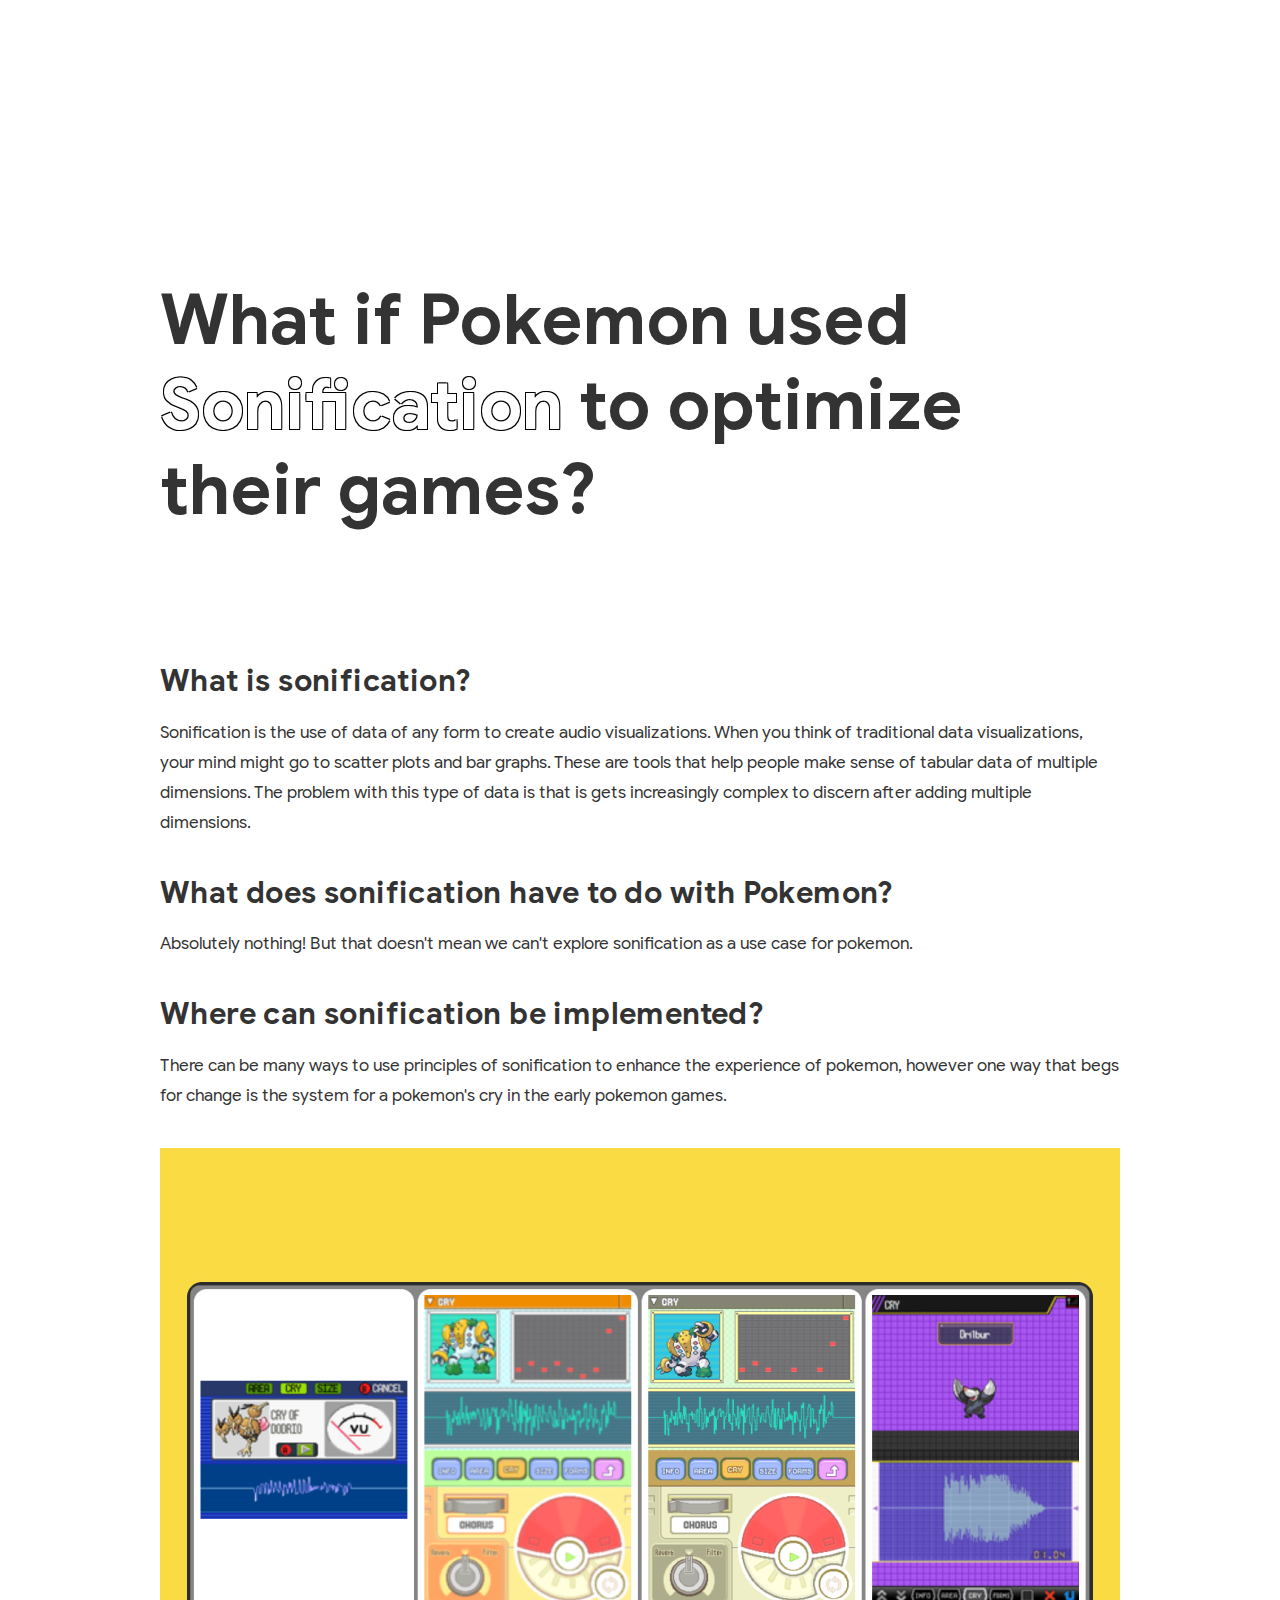
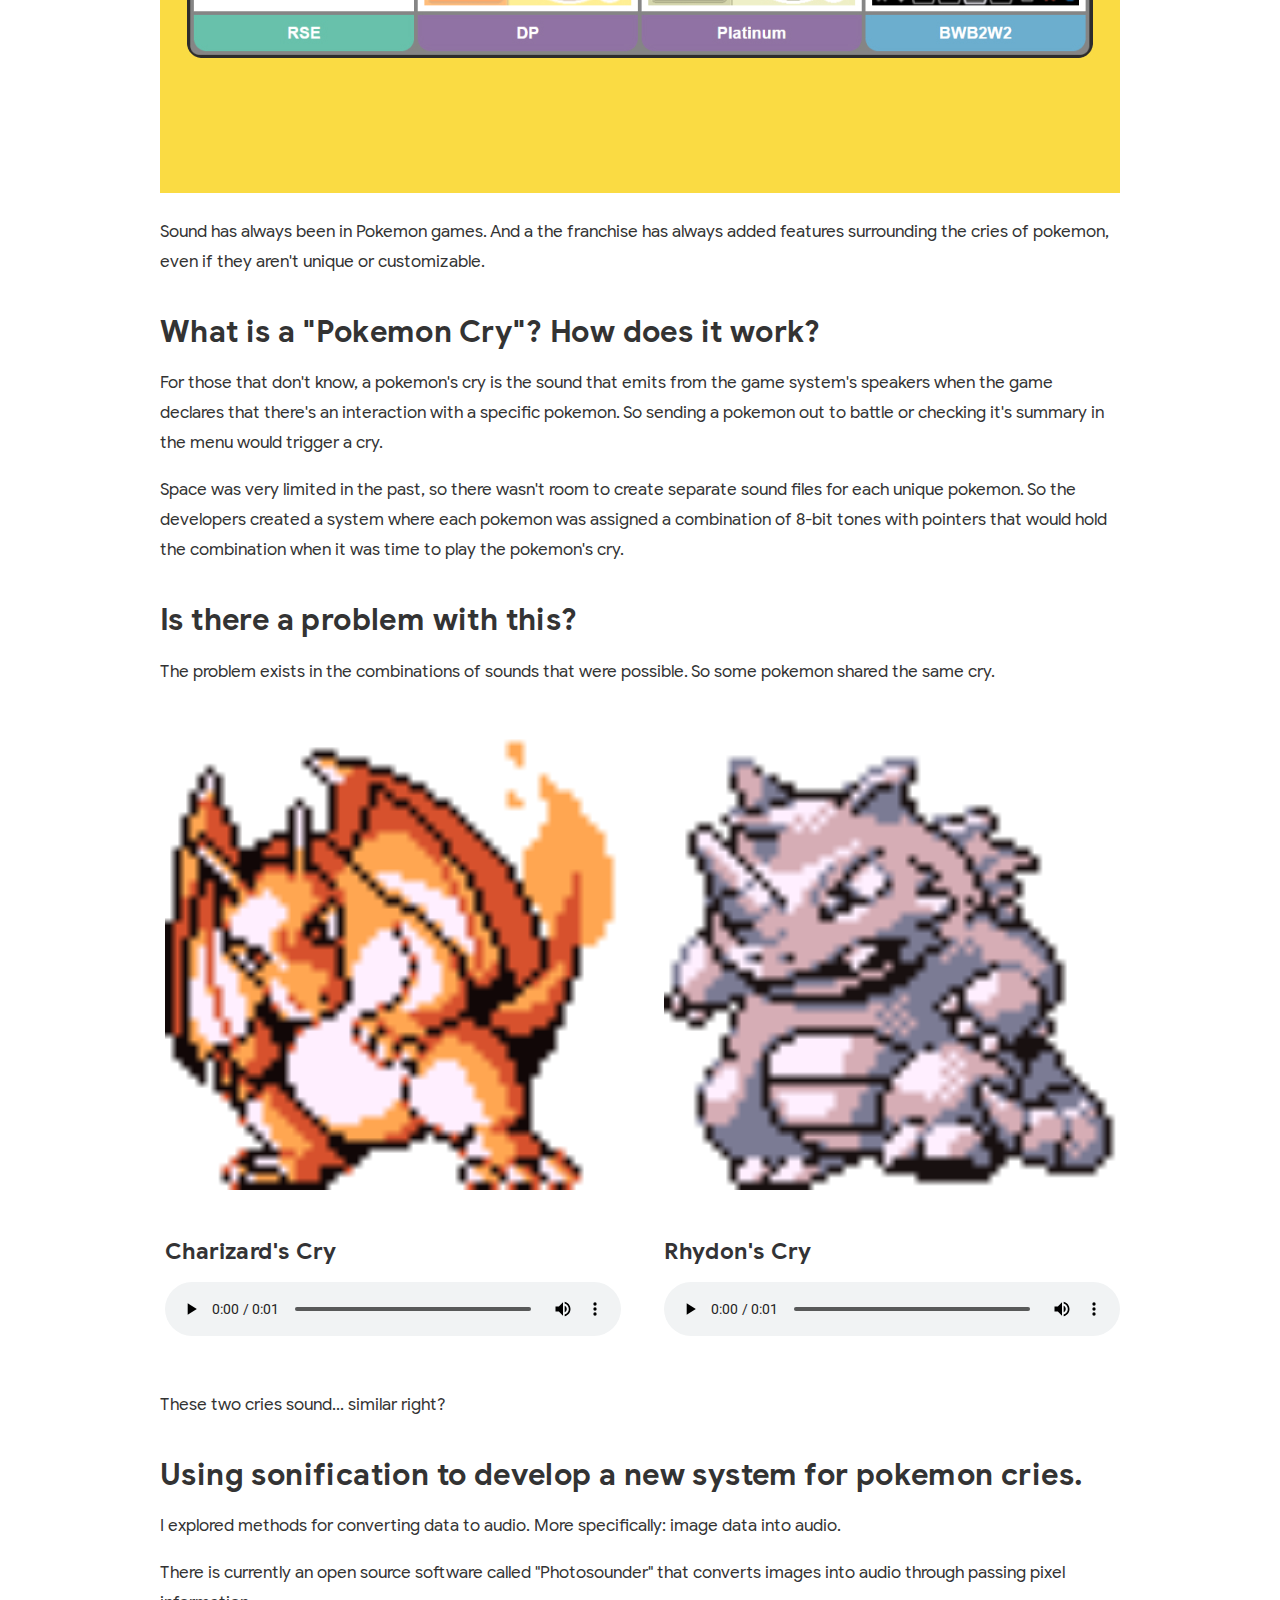
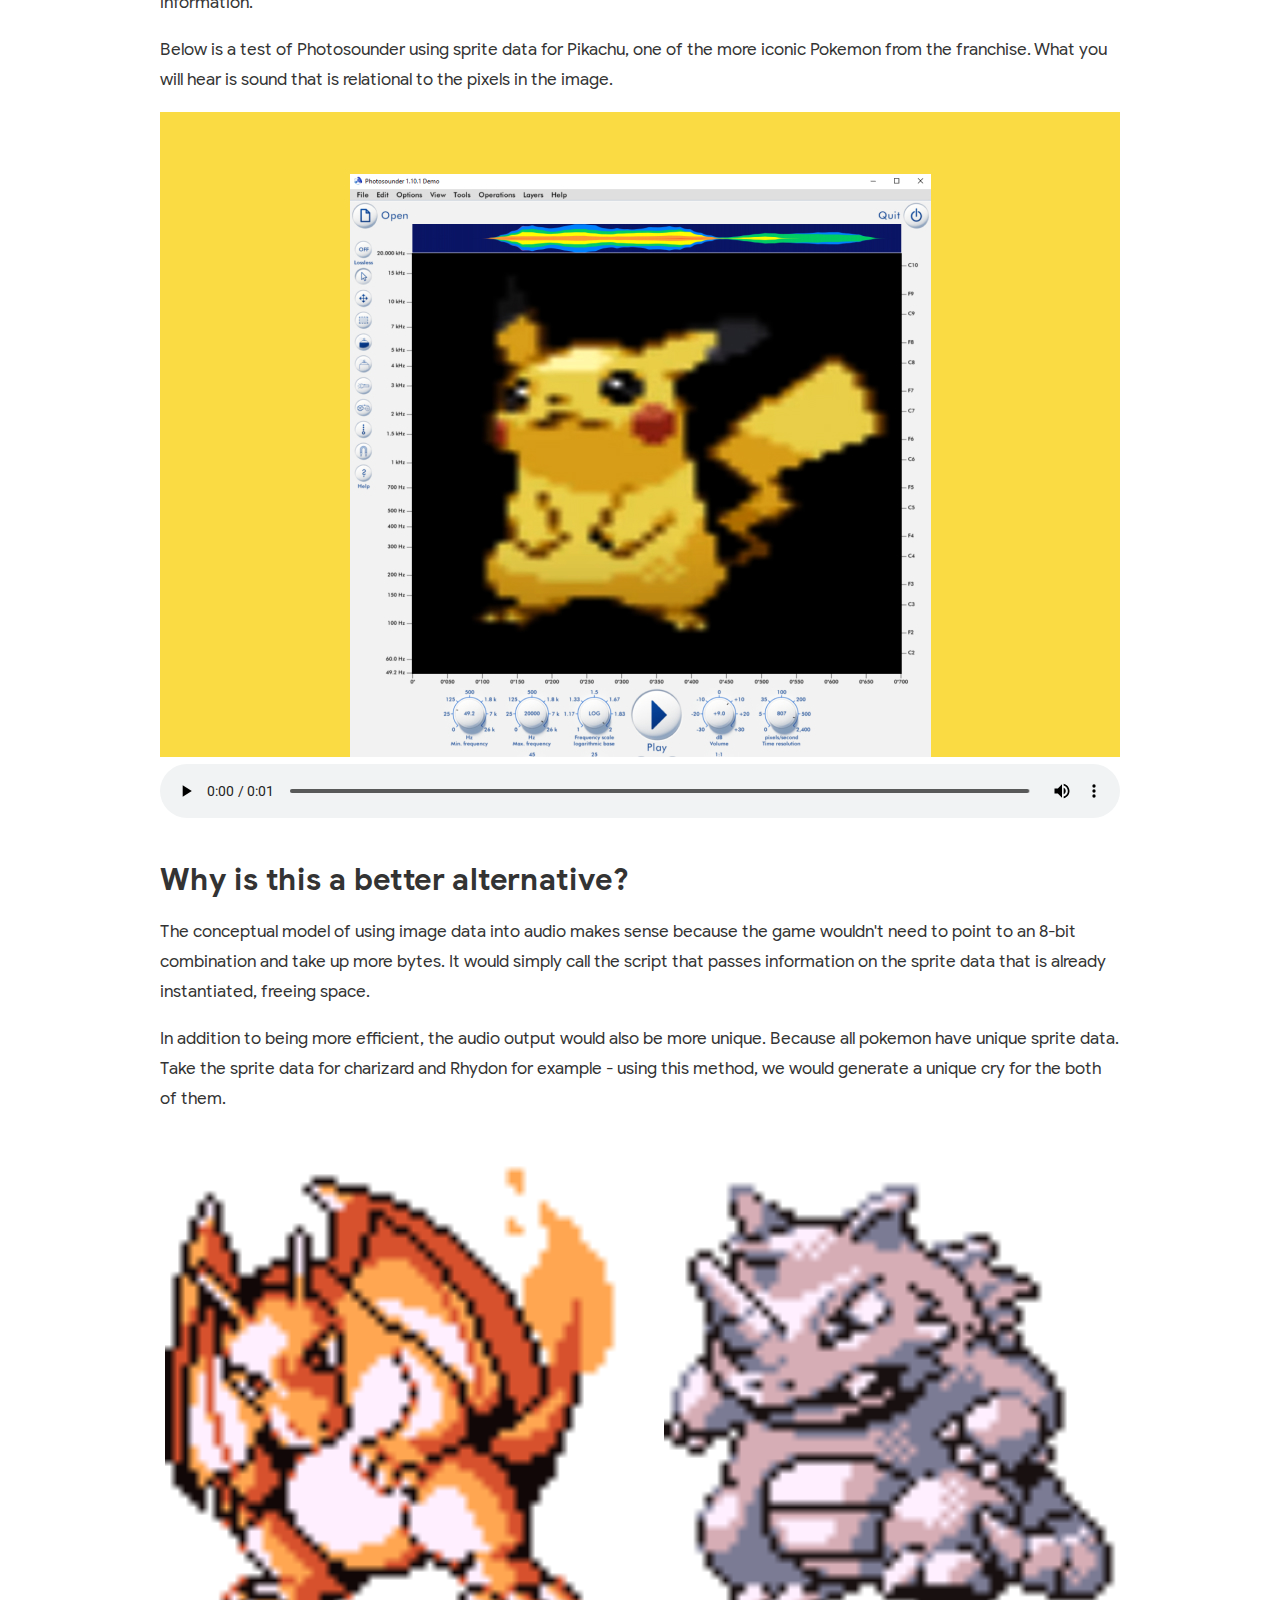
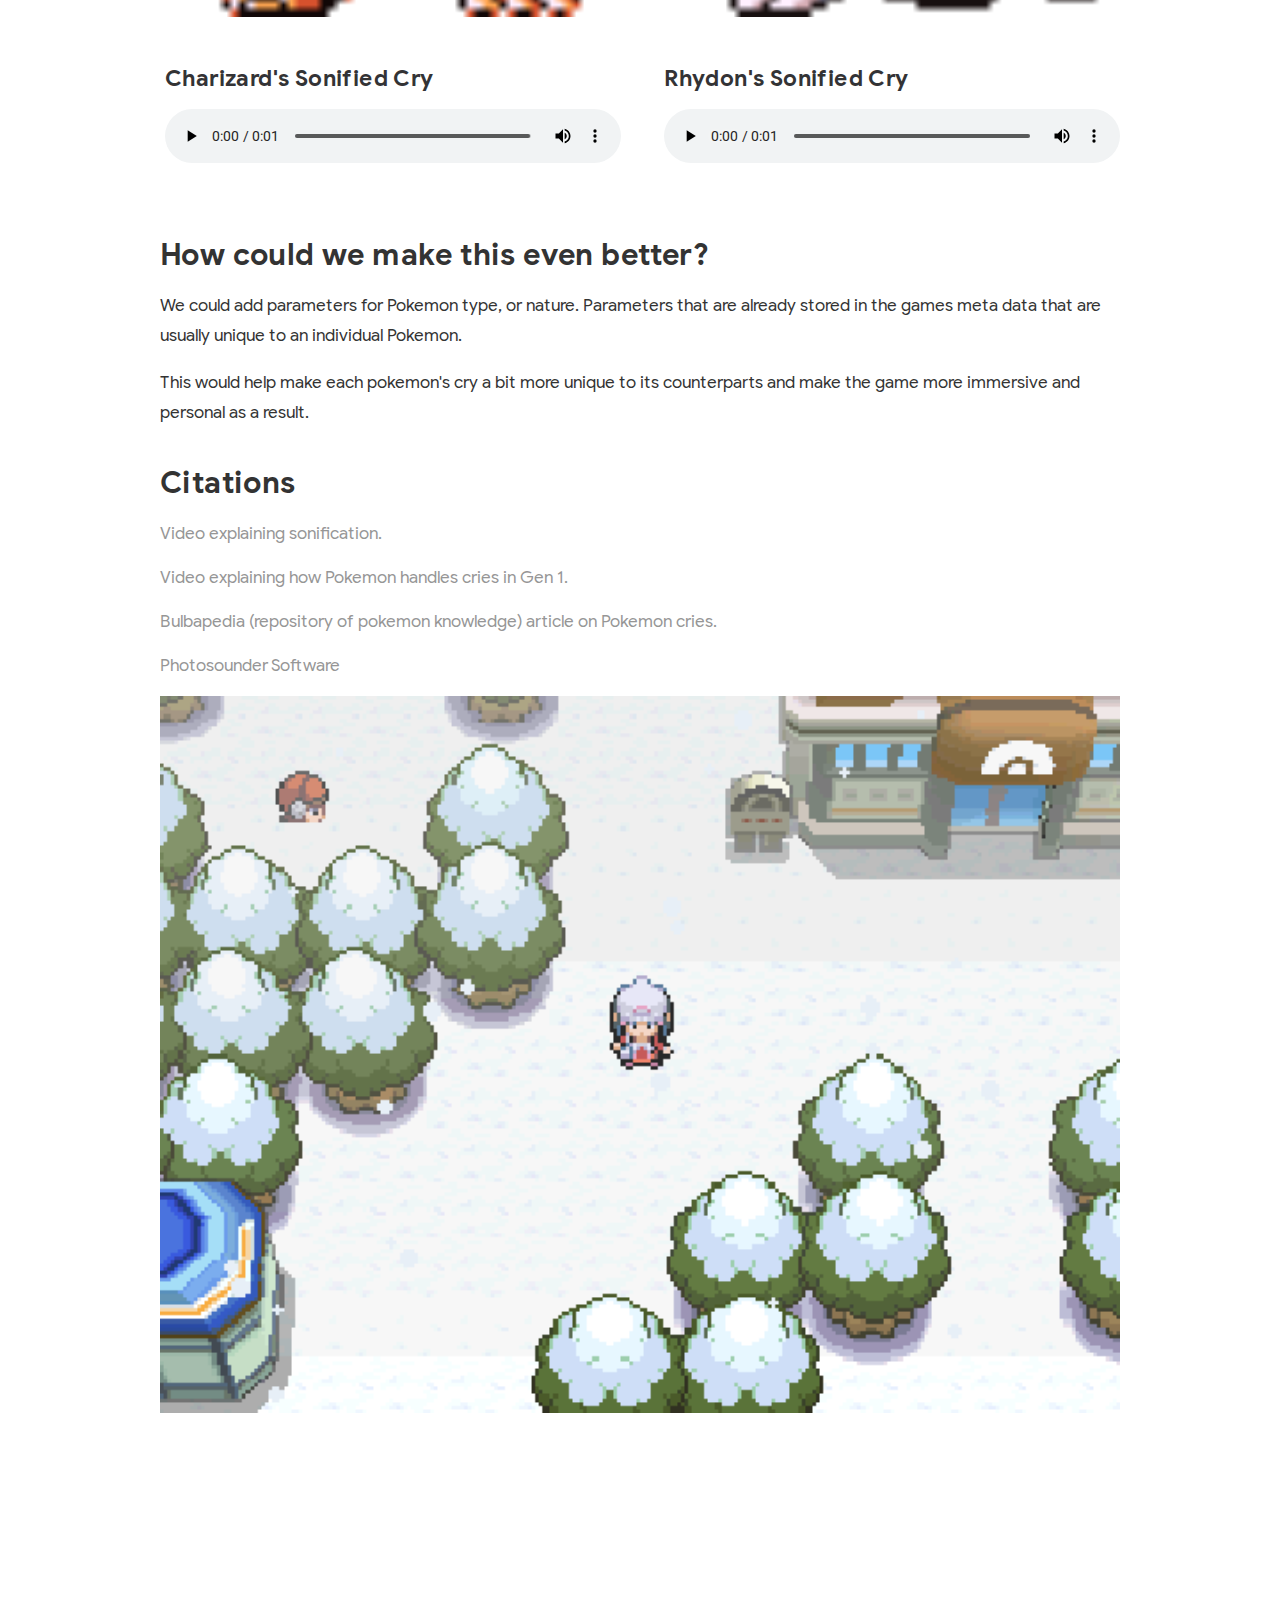
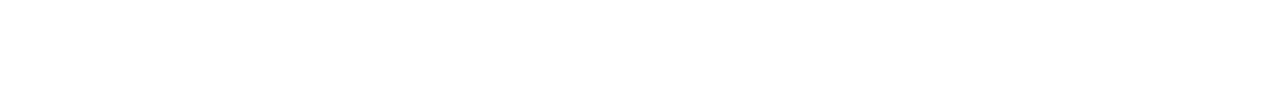
==== index.html @ fcc7f036 "First and Last Commit..." ====
<!DOCTYPE html>
<html lang="en">
<head>

  <!-- Page Basics
  –––––––––––––––––––––––––––––––––––––––––––––––––– -->
  <title>Sonification Term Project</title>
  <meta charset="utf-8">
  <meta name="description" content="How could Pokemon have optimized their games through "Sonification"?">
  <meta name="author" content="Shehab Ibrahim">
  <meta name="theme-color" content="#000000">

  <!-- Global site tag (gtag.js) - Google Analytics
  –––––––––––––––––––––––––––––––––––––––––––––––––– -->
  <script async src="https://www.googletagmanager.com/gtag/js?id=UA-118972038-1"></script>
  <script>
    window.dataLayer = window.dataLayer || [];
    function gtag(){dataLayer.push(arguments);}
    gtag('js', new Date());
    gtag('config', 'UA-118972038-1');
  </script>

  <!-- Mobile Specific Metas
  –––––––––––––––––––––––––––––––––––––––––––––––––– -->
  <meta name="viewport" content="width=device-width, initial-scale=1">

  <!-- FONT
  –––––––––––––––––––––––––––––––––––––––––––––––––– -->
  <link href="https://fonts.googleapis.com/css?family=Roboto:400,500,700" rel="stylesheet">
  <link href="https://fonts.googleapis.com/css?family=Roboto+Mono:400,500" rel="stylesheet">

  <!-- CSS
  –––––––––––––––––––––––––––––––––––––––––––––––––– -->
  <link rel="stylesheet" href="css/normalize.css">
  <link rel="stylesheet" href="css/main.css">

    <!-- Scripts
  –––––––––––––––––––––––––––––––––––––––––––––––––– -->
  <script src="https://ajax.googleapis.com/ajax/libs/jquery/3.3.1/jquery.min.js"></script>
  <script type="text/javascript" src="scripts/hoverStates.js"></script>

  <!-- Favicon
  –––––––––––––––––––––––––––––––––––––––––––––––––– -->
<link rel="icon" type="image/png" href="favicon-32x32.png" sizes="32x32" />
<link rel="icon" type="image/png" href="favicon-16x16.png" sizes="16x16" />

</head>

<body>
 <!-- On load fade in page -->
<script>
$(document).ready(function() {
    $("body").css("display", "none");
    $("body").fadeIn(200);
    $("a.transition").click(function(event){
        event.preventDefault();
        linkLocation = this.href;
        $("body").fadeOut(100, redirectPage);
    });
    function redirectPage() {
        window.location = linkLocation;
      }
});
</script>

<!-- Navigation Menu -->
<div class="container">
  <section class="header">
    <div class="row" id="menu">
      <div class="onecolumn" style="margin-top: 10%; margin-bottom:25%;">
        <ul class="navbar-list">
        </ul>
      </div>
    </div>

<!-- Site heading -->
  <div class="row">
    <div class="onecolumn lower-padding">
      <p id="font-bold">What if Pokemon used <a class="heading-link" href="https://www.youtube.com/watch?v=br_8wXKgtkg" target="_blank">Sonification</a> to optimize their games?</p>
    </div>
  </div>
</section>


 <div class="row">
   <div class="onecolumn">
     <p class="h1"> What is sonification?</p>
     <p class="normaltext"> Sonification is the use of data of any form to create audio visualizations. When you think of traditional data visualizations, your mind might go to scatter plots and bar graphs. These are tools that help people make sense of tabular data of multiple dimensions. The problem with this type of data is that is gets increasingly complex to discern after adding multiple dimensions.</p>
   </div>
 </div>

  <div class="row">
    <div class="onecolumn">
      <p class="h1"> What does sonification have to do with Pokemon?</p>
      <p class="normaltext"> Absolutely nothing! But that doesn't mean we can't explore sonification as a use case for pokemon.</p>
    </div>
  </div>

  <div class="row">
    <div class="onecolumn">
      <p class="h1"> Where can sonification be implemented?</p>
      <p class="normaltext">There can be many ways to use principles of sonification to enhance the experience of pokemon, however one way that begs for change is the system for a pokemon's cry in the early pokemon games.</p>
    </div>
  </div>
  <div class="row">
    <div class="onecolumn">
      <a class= "work"> <img class="thumbnail h1" src="images/soundinpokemon.jpg"> </a>
    </div>
  </div>

  <div class="row">
    <div class="onecolumn">
      <p class="normaltext">Sound has always been in Pokemon games. And a the franchise has always added features surrounding the cries of pokemon, even if they aren't unique or customizable.</p>
    </div>
  </div>
  <div class="row">
    <div class="onecolumn">
      <p class="h1"> What is a "Pokemon Cry"? How does it work?</p>
      <p class="normaltext">For those that don't know, a pokemon's cry is the sound that emits from the game system's speakers when the game declares that there's an interaction with a specific pokemon. So sending a pokemon out to battle or checking it's summary in the menu would trigger a cry.</p>
      <p class="normaltext">Space was very limited in the past, so there wasn't room to create separate sound files for each unique pokemon. So the developers created a system where each pokemon was assigned a combination of 8-bit tones with pointers that would hold the combination when it was time to play the pokemon's cry.</p>
    </div>
  </div>

  <div class="row">
    <div class="onecolumn">
      <p class="h1"> Is there a problem with this?</p>
      <p class="normaltext">The problem exists in the combinations of sounds that were possible. So some pokemon shared the same cry.</p>
    </div>
  </div>
  <div class="row doubleimgspace">
    <div class="six columns">
      <div class="portfolio-container" style="margin-left: 5px;">
        <a class=""> <img class="thumbnail" src="images/charizard.png"> </a>
        <a class="work"><h2 class="thumbnail-title"><span id="title">Charizard's Cry</span></h2></a>
        <audio class="audiospace" id="stretch" controls>
          <source src="images/charcry.mp3" type="audio/mp3">
          <source src="horse.mp3" type="audio/mpeg">
          Your browser does not support the audio element.
        </audio>
      </div>
    </div>
    <div class="six columns">
      <div class="portfolio-container" style="margin-left: 5px;">
        <a class=""> <img class="thumbnail objectfit" src="images/rydon.png"> </a>
        <a class="work"><h2 class="thumbnail-title"><span id="title">Rhydon's Cry</span></h2></a>
        <audio class="audiospace" id="stretch" controls>
          <source src="images/rycry.mp3" type="audio/mp3">
          <source src="horse.mp3" type="audio/mpeg">
          Your browser does not support the audio element.
        </audio>
      </div>
    </div>
  </div>
  <div class="row">
    <div class="onecolumn">
      <p class="normaltext">These two cries sound... similar right?</p>
    </div>
  </div>
  <div class="row">
    <div class="onecolumn">
      <p class="h1">Using sonification to develop a new system for pokemon cries.</p>
      <p class="normaltext">I explored methods for converting data to audio. More specifically: image data into audio.</p>
      <p class="normaltext">There is currently an open source software called "Photosounder" that converts images into audio through passing pixel information.</p>
      <p class="normaltext">Below is a test of Photosounder using sprite data for Pikachu, one of the more iconic Pokemon from the franchise. What you will hear is sound that is relational to the pixels in the image.</p>
    </div>
  </div>
  <div class="row">
    <div class="onecolumn">
      <a class= "work"> <img class="thumbnail" src="images/pikachusonic.jpg"> </a>
    </div>
  </div>


  <div class="row">
    <div class="onecolumn">
      <audio id="stretch" controls>
        <source src="images/pikachusound.mp4" type="audio/mp4">
        <source src="horse.mp3" type="audio/mpeg">
        Your browser does not support the audio element.
      </audio>
    </div>
  </div>
  <div class="row">
    <div class="onecolumn">
      <p class="h1">Why is this a better alternative?</p>
      <p class="normaltext">The conceptual model of using image data into audio makes sense because the game wouldn't need to point to an 8-bit combination and take up more bytes. It would simply call the script that passes information on the sprite data that is already instantiated, freeing space.</p>
      <p class="normaltext">In addition to being more efficient, the audio output would also be more unique. Because all pokemon have unique sprite data. Take the sprite data for charizard and Rhydon for example - using this method, we would generate a unique cry for the both of them.</p>
    </div>
  </div>
  <div class="row doubleimgspace">
    <div class="six columns">
      <div class="portfolio-container" style="margin-left: 5px;">
        <a class=""> <img class="thumbnail" src="images/charizard.png"> </a>
        <a class="work"><h2 class="thumbnail-title"><span id="title">Charizard's Sonified Cry</span></h2></a>
        <audio class="audiospace" id="stretch" controls>
          <source src="images/charcrynew.mp4" type="audio/mp3">
          <source src="horse.mp3" type="audio/mpeg">
          Your browser does not support the audio element.
        </audio>
      </div>
    </div>
    <div class="six columns">
      <div class="portfolio-container" style="margin-left: 5px;">
        <a class=> <img class="thumbnail objectfit" src="images/rydon.png"> </a>
        <a class="work"><h2 class="thumbnail-title"><span id="title">Rhydon's Sonified Cry</span></h2></a>
        <audio class="audiospace" id="stretch" controls>
          <source src="images/rycry.mp4" type="audio/mp3">
          <source src="horse.mp3" type="audio/mpeg">
          Your browser does not support the audio element.
        </audio>
      </div>
    </div>
  </div>
  <div class="row">
    <div class="onecolumn">
      <p class="h1">How could we make this even better?</p>
      <p class="normaltext">We could add parameters for Pokemon type, or nature. Parameters that are already stored in the games meta data that are usually unique to an individual Pokemon.</p>
      <p class="normaltext">This would help make each pokemon's cry a bit more unique to its counterparts and make the game more immersive and personal as a result.</p>
    </div>
  </div>
    <div class="row">
        <div class="onecolumn">
            <ul class="h1">Citations</ul>
            <ul class="normaltext"><a href="https://www.youtube.com/watch?v=br_8wXKgtkg" target="_blank">Video explaining sonification.</a></ul>
            <ul class="normaltext"><a href="https://www.youtube.com/watch?v=gDLpbFXnpeY" target="_blank">Video explaining how Pokemon handles cries in Gen 1.</a></ul>
            <ul class="normaltext"><a href="https://bulbapedia.bulbagarden.net/wiki/Cry" target="_blank">Bulbapedia (repository of pokemon knowledge) article on Pokemon cries.</a></ul>
            <ul class="normaltext"><a href="https://photosounder.com/documentation.php" target="_blank">Photosounder Software</a></ul>
        </div>
    </div>
  <div class="row">
    <div class="onecolumn">
      <a class= "work"> <img class="thumbnail lastpadding" src="images/diamond.gif"> </a>
    </div>
  </div>


</div>
</body>
</html>
---- css/main.css ----
/* Variables */
:root {
    --text-grey: #969696;;
    --text-black: #333333;
    --twitter-blue: #55ACEE;
}

/* Fonts */
@font-face {
font-family: GoogleSansBold;
src: url(../fonts/googleSans/GoogleSans-Bold.ttf);
}

@font-face {
font-family: GoogleSansRegular;
src: url(../fonts/googleSans/GoogleSans-Regular.ttf);
}

/*
* Responsive elements from Skeleton V2.0.4 · Copyright 2014, Dave Gamache · www.getskeleton.com
* Free to use under the MIT license · http://www.opensource.org/licenses/mit-license.php · 12/29/2014
*/
/* ------ Grid ------ */
.container {
  position: relative;
  width: 100%;
  max-width: 960px;
  margin: 0 auto;
  padding: 0 20px;
  box-sizing: border-box; }

.paragraph{
  font-size: 14px;
}


.h1{
  font-family: GoogleSansBold, monospace;
  src: url(../fonts/googleSans/GoogleSans-Bold.ttf);
  font-size: 2em;

  line-height: 1.25;
  margin-top: 2rem;
  margin-bottom: 0.2rem;
  font-weight: 300;
  letter-spacing: 0.04rem;

}
.column,
.columns {
  width: 100%;
  float: left;
  box-sizing: border-box; }

/* For devices larger than 400px */
@media (min-width: 400px) {
  .container {
    width: 90%;
    padding: 0; }
}

/* For devices larger than 550px */
@media (min-width: 550px) {
  .container {
    width: 90%; }
  .column,
  .columns {
    margin-left: 4%; }
  .column:first-child,
  .columns:first-child {
    margin-left: 0; }
  .one.column,
  .one.columns                    { width: 4.66666666667%; }
  .two.columns                    { width: 13.3333333333%; }
  .three.columns                  { width: 22%;            }
  .four.columns                   { width: 30.6666666667%; }
  .five.columns                   { width: 39.3333333333%; }
  .six.columns                    { width: 48%;            }
  .seven.columns                  { width: 56.6666666667%; }
  .eight.columns                  { width: 65.3333333333%; }
  .nine.columns                   { width: 74.0%;          }
  .ten.columns                    { width: 82.6666666667%; }
  .eleven.columns                 { width: 91.3333333333%; }
  .twelve.columns                 { width: 100%; margin-left: 0; }
  .one-third.column               { width: 30.6666666667%; }
  .two-thirds.column              { width: 65.3333333333%; }
  .one-half.column                { width: 48%;  }

  /* Offsets */
  .offset-by-one.column,
  .offset-by-one.columns          { margin-left: 8.66666666667%; }
  .offset-by-two.column,
  .offset-by-two.columns          { margin-left: 17.3333333333%; }
  .offset-by-three.column,
  .offset-by-three.columns        { margin-left: 26%;            }
  .offset-by-four.column,
  .offset-by-four.columns         { margin-left: 34.6666666667%; }
  .offset-by-five.column,
  .offset-by-five.columns         { margin-left: 43.3333333333%; }
  .offset-by-six.column,
  .offset-by-six.columns          { margin-left: 52%;            }
  .offset-by-seven.column,
  .offset-by-seven.columns        { margin-left: 60.6666666667%; }
  .offset-by-eight.column,
  .offset-by-eight.columns        { margin-left: 69.3333333333%; }
  .offset-by-nine.column,
  .offset-by-nine.columns         { margin-left: 78.0%;          }
  .offset-by-ten.column,
  .offset-by-ten.columns          { margin-left: 86.6666666667%; }
  .offset-by-eleven.column,
  .offset-by-eleven.columns       { margin-left: 95.3333333333%; }
  .offset-by-one-third.column,
  .offset-by-one-third.columns    { margin-left: 34.6666666667%; }
  .offset-by-two-thirds.column,
  .offset-by-two-thirds.columns   { margin-left: 69.3333333333%; }
  .offset-by-one-half.column,
  .offset-by-one-half.columns     { margin-left: 52%; }
}

/* Media Queries */
/* Larger than mobile */
@media (min-width: 400px) {}

/* Larger than phablet (also point when grid becomes active) */
@media (min-width: 550px) {}

/* Larger than tablet */
@media (min-width: 750px) {}

/* Larger than desktop */
@media (min-width: 1000px) {}

/* Larger than Desktop HD */
@media (min-width: 1200px) {}
/* ------ End grid ------ */


/* Base Styles */
html {
  font-size: 62.5%; }

body {
  font-size: 1.5rem;
  line-height: 1.6;
  font-weight: 400;
  font-family: 'Roboto', sans-serif;
  color: var(--text-black);
}

.portfolio-content {
  margin-bottom: 20%;
}

.portfolio-content {
  position: relative;
  margin-top: 4rem; }

.image-wrapper {
  border-radius: 8px;
  position: relative;
  overflow: hidden;
  height: 250px;
  box-shadow: 0 3px 3px -2px rgba(0,0,0,.1), 0 3px 4px 0 rgba(0,0,0,.14), 0 1px 8px 0 rgba(0,0,0,.02);
  transition: box-shadow .25s ease-in;
   -moz-transition: box-shadow .25s ease-in;
   -webkit-transition: box-shadow .25s ease-in;
  }

.portfolio-container:hover
.image-wrapper {
    box-shadow: 0 6px 6px -2px rgba(0,0,0,.3), 0 6px 8px 0 rgba(0,0,0,.14), 0 2px 16px 0 rgba(0,0,0,.22);
  }

.thumbnail {
    width: 100%;
    height: auto; }

.header p{
  text-align: left;
  font-size: 7rem;
  font-weight: 700;
  line-height: 8.5rem;
  font-family: 'roboto', monospace;
}

.header a{
  color: var(--text-black);
  font-weight: 700;
  text-decoration: none;
  font-family: 'GoogleSansBold', sans-serif;
}

#menu{
  padding: 2% 0 2% 0;
}

.navbar-list{
  list-style: none;
  margin-bottom: 0;
}

.navbar-item{
  position: relative;
  float: left;
  margin-bottom:5%;
  height: 40px;
}

.desc-story{
  font-size: 1.2rem;
  color: #B4B4B4;
  padding: 0 0 5% 0;
  font-family: 'roboto mono', monospace;
}

.desc-story a{
color:#B4B4B4;
text-decoration: underline;
}

.photo-container {
  margin-bottom: 2%;
  margin-top: 8%;
}

.photo-container img{
  max-width: 100%;
}

.portfolio-project-container{
  text-align: left;
  padding: 4% 0 4% 0;
}

.portfolio-project-container p{
  text-align: left;
  padding: 3% 0 3% 0;
}

.portfolio-container img{
  max-width: 100%;
  margin-bottom: 20px;
}

.story-footer{
  text-align: center;
  border-top: 1px solid #e6e6e6;
  margin-top: 10%;
}

.story-footer p{
  font-size: 1.4rem;
  color: var(--text-grey);
  padding: 5% 0 0 0;
  text-transform: uppercase;
}

/* Typography */
h1, h2, h3, h4, h5, h6 {
  margin-top: 0;
  border-bottom: 5px solid #FFF;
  transition: color .20s ease-in;
   -moz-transition: color .20s ease-in;
   -webkit-transition: color .20s ease-in;
  transition: border-bottom .20s ease-in;
   -moz-transition: border-bottom .20s ease-in;
   -webkit-transition: border-bottom .20s ease-in;
   }

h2 {
  line-height: 1.25;
  margin-top: 2rem;
  margin-bottom: 0.2rem;
  font-weight: 300;
  color:#333335;
  letter-spacing: 0.04rem;
  font-family: 'GoogleSansRegular', monospace;
}

h3 {
  font-family: 'GoogleSansRegular', 'Roboto', sans-serif;
  color: var(--text-grey);
  font-size: 1.5rem;
  text-transform: uppercase;
  letter-spacing: 0.2rem;
  border: none;
  white-space: nowrap;
  padding-bottom: 5px;
  border-radius: 0px;
  padding-left: 0;
  padding-right: 0;
  border-bottom: 5px solid #FFF;
}

#title {
  font-family: 'GoogleSansBold', 'Roboto', sans-serif;
}

/* phone  */
@media (max-width: 550px) {
.header p{
  font-size: 6rem;
    font-weight: 700;
    line-height: 6rem;
    font-family: 'roboto', monospace;
  }
}

p {
  margin-top: 0;
  padding-right:0%;
  line-height: 3rem}

a {
  text-decoration: none;
  color: var(--text-grey);
  cursor: pointer;
}

ol, ul {
  padding-left: 0;
  margin-top: 0; }

button,
.button {
  margin-bottom: 1rem;
}

/* Self Clearing Goodness */
.container:after,
.row:after,
.u-cf {
  content: "";
  display: table;
  clear: both; }

/* MORE CSS */
.example-grid .column,
.example-grid .columns {
  background: #EEE;
  text-align: center;
  border-radius: 4px;
  font-size: 1rem;
  text-transform: uppercase;
  height: 30px;
  line-height: 30px;
  margin-bottom: .75rem;
  font-weight: 600;
  letter-spacing: .1rem;
}

.example {
  position: relative;
  margin-top: 4rem;
}

.thumbnail-image-wrapper {
  border-radius: 8px;
  display: block;
  position: relative;
  overflow: hidden;
  height: 250px;
  box-shadow: 0 12px 65px 2px rgba(0, 0, 0, 0), 0 1px 2px 1px rgba(0, 0, 0, 0);
  transition: box-shadow .25s ease-in;
   -moz-transition: box-shadow .25s ease-in;
   -webkit-transition: box-shadow .25s ease-in;
  }

.thumbnail-image-wrapper:hover {
  box-shadow: 0 12px 65px 2px rgba(0, 0, 0, 0.1), 0 1px 2px 1px rgba(0, 0, 0, 0.1);
}

.thumbnail-img {
  width: 100%;
  height: auto;
}

.navbar {
  display: none; }

/* Larger than phone */
@media (min-width: 550px) {
  .value-props {
    margin-top: 9rem;
    margin-bottom: 7rem; }
  .value-img {
    margin-bottom: 1rem; }
  .example-grid .column,
  .example-grid .columns {
    margin-bottom: 1.5rem; }
  .docs-section {
    padding: 0rem 0; }
  .example-send-yourself-copy {
    float: right;
    margin-top: 12px; }
  .thumbnail-image-wrapper {
    position: absolute;
    width: 48%;
    height: 100%;
    left: 0;
    max-height: none; }
}

/* Navigation Bar */
.navbar-link {
  font-family: 'GoogleSansBold', 'Roboto', sans-serif;
  color: var(--text-black);
  margin-right: 35px;
  font-size: 1.3rem;
  text-transform: uppercase;
  letter-spacing: 0.2rem;
  border: none;
  white-space: nowrap;
  background-color: #FFF;
  padding-bottom: 5px;
  border-radius: 0px;
  padding-left: 0;
  padding-right: 0;
  cursor: pointer;
  border-bottom: 5px solid #FFF;
  transition: color .20s ease-in;
   -moz-transition: color .20s ease-in;
   -webkit-transition: color .20s ease-in;
  transition: border-bottom .20s ease-in;
   -moz-transition: border-bottom .20s ease-in;
   -webkit-transition: border-bottom .20s ease-in;
}

.navbar-link:hover {
  color: var(--text-black);
  border-bottom: 5px solid var(--text-black);
}

#active {
  color: var(--text-black);
  letter-spacing: 0.2rem;
  border-bottom: 5px solid var(--text-black);
}

.button {
  font-family: 'GoogleSansBold', 'Roboto', sans-serif;
  color: var(--text-grey);
  margin-right: 35px;
  font-size: 1.3rem;
  text-transform: uppercase;
  letter-spacing: 0.2rem;
  white-space: nowrap;
  background-color: #FFF;
  padding-bottom: 5px;
  border-radius: 0px;
  padding-left: 0;
  padding-right: 0;
  cursor: pointer;
  border-bottom: 5px solid #FFF;
  transition: color .20s ease-in;
   -moz-transition: color .20s ease-in;
   -webkit-transition: color .20s ease-in;
  transition: border-bottom .20s ease-in;
   -moz-transition: border-bottom .20s ease-in;
   -webkit-transition: border-bottom .20s ease-in;
}

#departure-inline-link {
color: rgb(66, 133, 244);
font-family: 'Roboto-bold'
padding-bottom: 5px;
  border-bottom: 5px solid #FFF;
  transition: color .20s ease-in;
   -moz-transition: color .20s ease-in;
   -webkit-transition: color .20s ease-in;
  transition: border-bottom .20s ease-in;
   -moz-transition: border-bottom .20s ease-in;
   -webkit-transition: border-bottom .20s ease-in;
}

#departure-inline-link:hover {
  border-bottom: 5px solid rgb(66, 133, 244);
}

.heading-link {
  color: var(--text-grey);
  cursor: pointer;
}

.heading-link:hover {
  color: var(--text-black);
  cursor: pointer;
}

#homebtn {
  margin-right: 0px;
}

/* Departure Board  */
#departure-button {
    color: rgb(66, 133, 244);
}
#departure-button:hover {
    border-bottom: 5px solid rgb(66, 133, 244);
}

/* ----------- Work ------------ */
/* Work Title */
.work-title {
  height:50px;
  line-height:50px;
  margin-top: 5%;
  margin-bottom: 25px;
}

.work-back {
  color: #000;
  font-size: 1.5rem;
  font-weight:300;
  text-decoration: none;
  font-family: 'Roboto', sans-serif;
  display: inline;
  vertical-align:middle;
}

.work-header {
  color: #000;
  font-size: 3.4rem;
  font-weight:300;
  text-decoration: none;
  font-family: 'roboto mono', monospace;
  font-family: 'GoogleSansBold', 'Roboto', sans-serif;
  left: 50%;
  position: absolute;
  transform: translate(-50%, 0%);
  vertical-align: middle;
}

/* Work Subtitle */
.work-subtitle {
  left: 50%;
  position: absolute;
  transform: translate(-50%, 0%);
  vertical-align:middle;
  text-align: center;
  margin-top: 40px;
}

table, td{
  border-color:transparent;
  padding-top: 0px;
  padding-left: 35px;
  padding-right: 35px;
  padding-bottom: 7px;
}

td {
  text-align: center;
}

.work-subtitle-categories {
  color: var(--text-grey);
  text-align: center;
}

.work-subtitle-options {
  color: #000;
  text-align: center;
}

/* Work Body */
.work-body-text {
  margin-top: 140px;
}

.showprocess {
  margin-top: 20px;
  margin-bottom: 20px;
}

.work-body-container {
  width: 82%;
  margin-top: 10%;
  margin: auto;
}

#font-bold {
  font-family: 'GoogleSansBold', 'Roboto', sans-serif;
}

#font-regular {
  font-family: 'GoogleSansRegular', 'Roboto', sans-serif;
}

#font-bold a {
  font-family: 'GoogleSansBold', 'Roboto', sans-serif;
  color: white;
  text-shadow:
  -1px -1px 0 #000,
   1px -1px 0 #000,
   -1px 1px 0 #000,
    1px 1px 0 #000;
}

#font-bold a:hover {
  font-family: 'GoogleSansBold', 'Roboto', sans-serif;
  color: #000;
  text-shadow:none;
  cursor: url(../hand.png),pointer !important;
}

a:hover {
  cursor: url(../hand.png),pointer !important;
}

.designBotbtn {
  color: var(--twitter-blue);
}

.work-block {
  vertical-align:middle;
  width: 50%;
  margin: 0 auto;
}

.work-block-p {
  margin-top: 40px;
  vertical-align:middle;
  text-align: left;
}

.lower-padding{
  padding-bottom: 40px;
}

.normaltext{
  font-size: 17px;
  font-family: GoogleSansRegular;
  src: url(../fonts/googleSans/GoogleSans-Regular.ttf);
  margin-bottom: 30;
}

#stretch{
  width: 100%;
  padding-bottom: 17px;
}

.h1{
  padding-bottom: 15px;
}

.doubleimgspace{
  padding-top: 30px;
  padding-bottom: 30px;
}

.audiospace{
  padding-top: 10px;
}

.objectfit{
  object-fit: cover;
}

.lastpadding{
  padding-bottom: 30%;
}
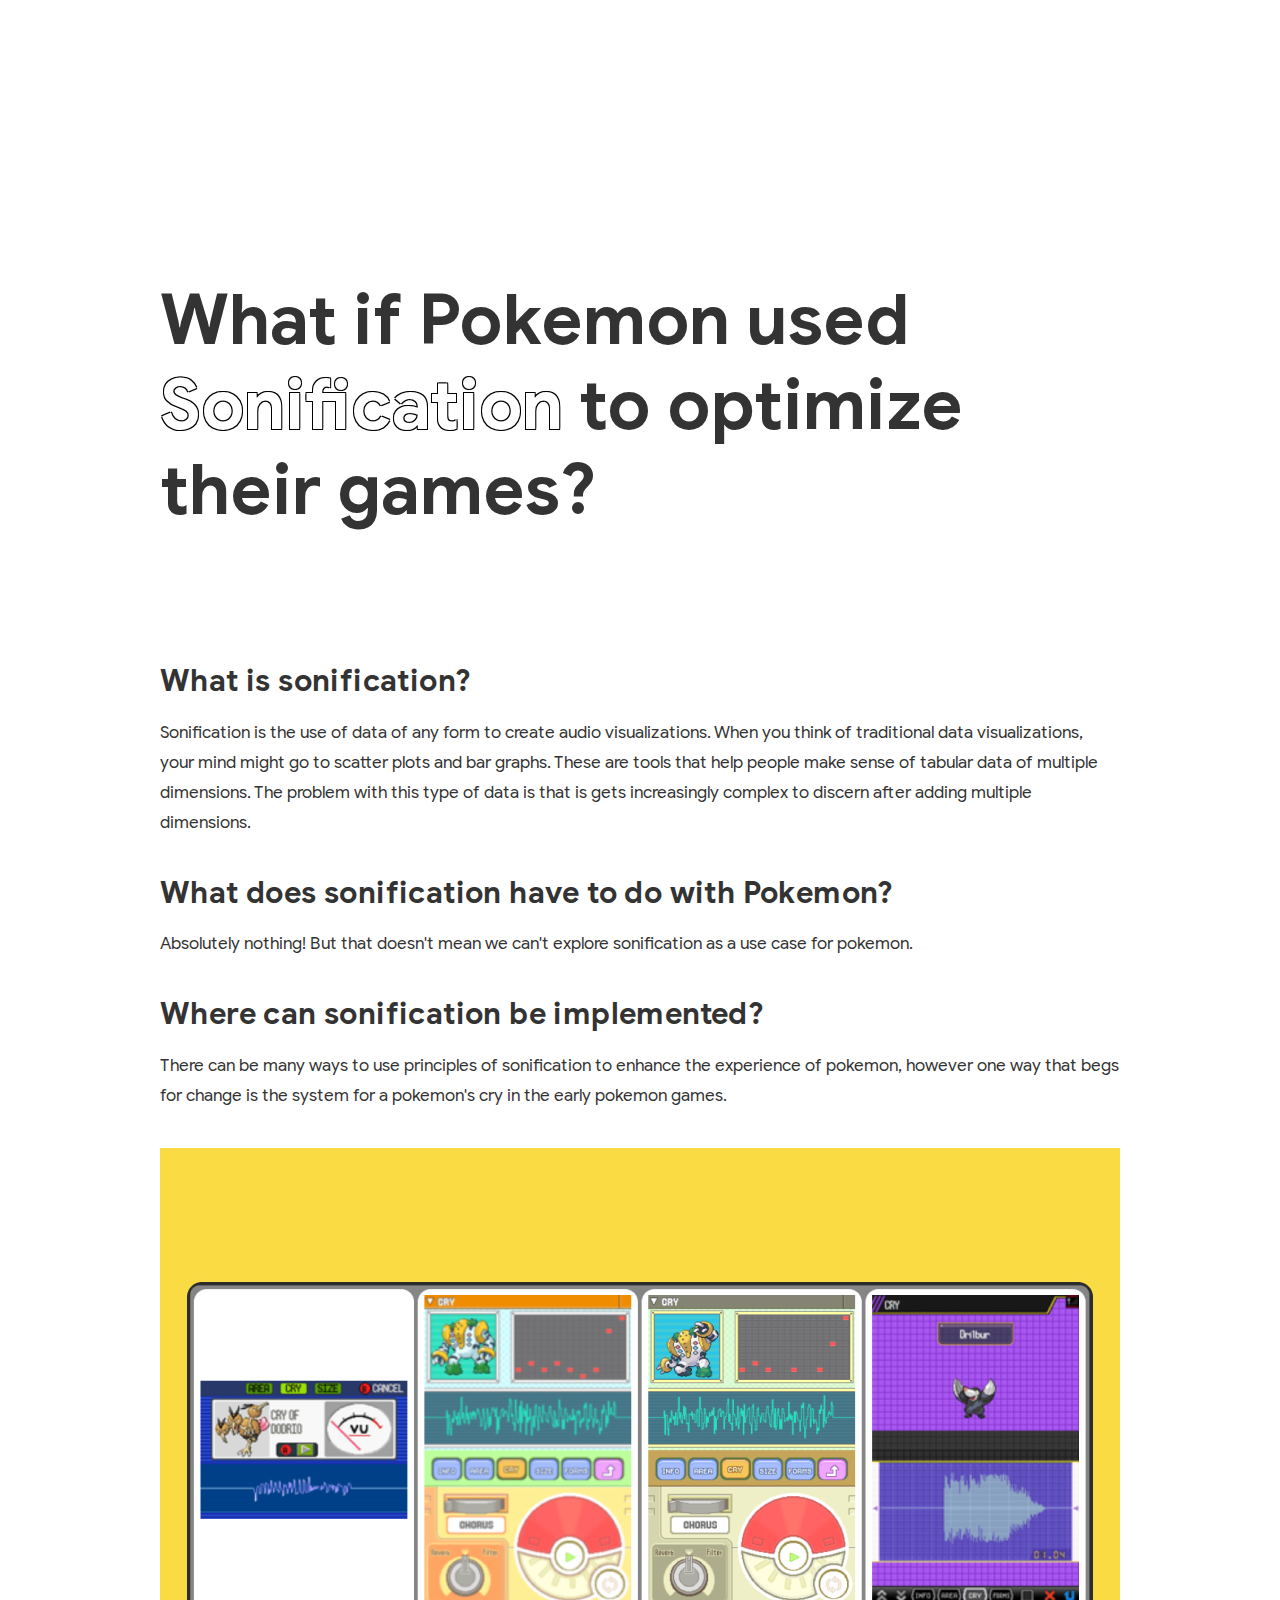
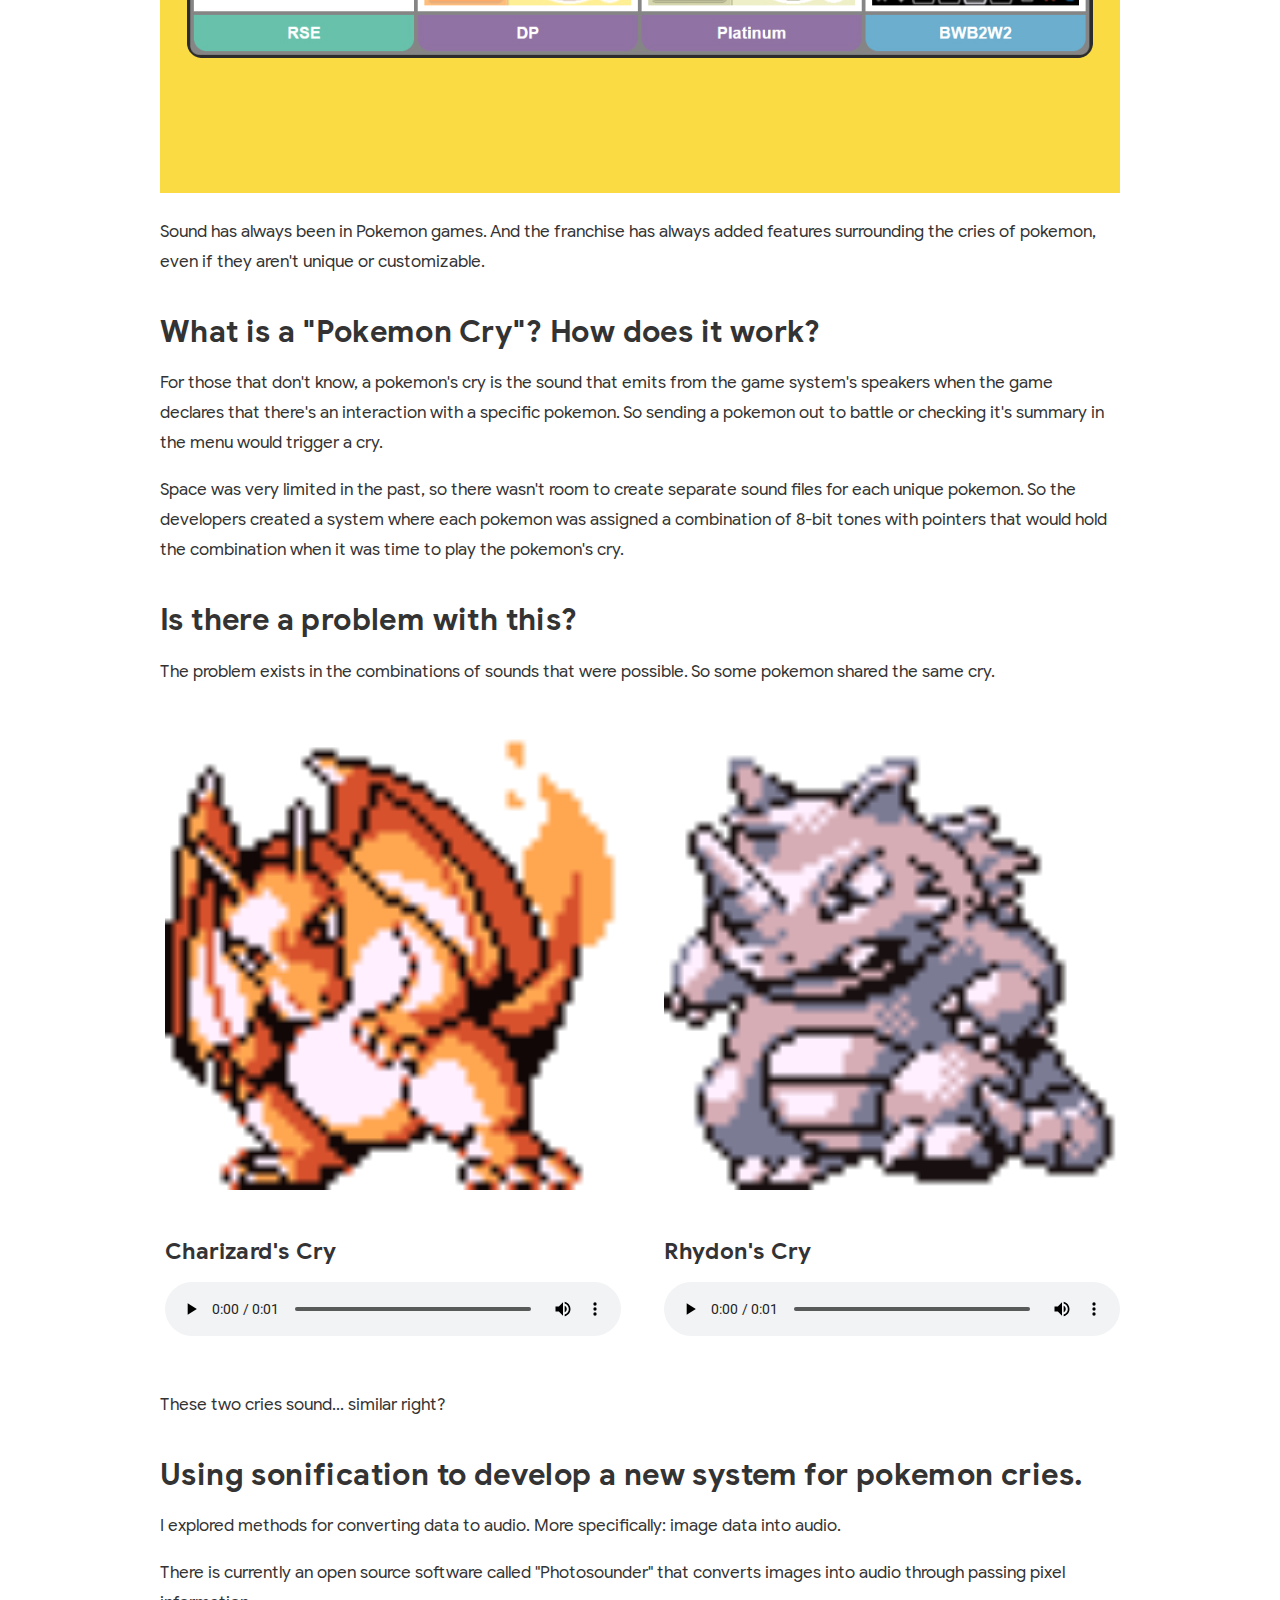
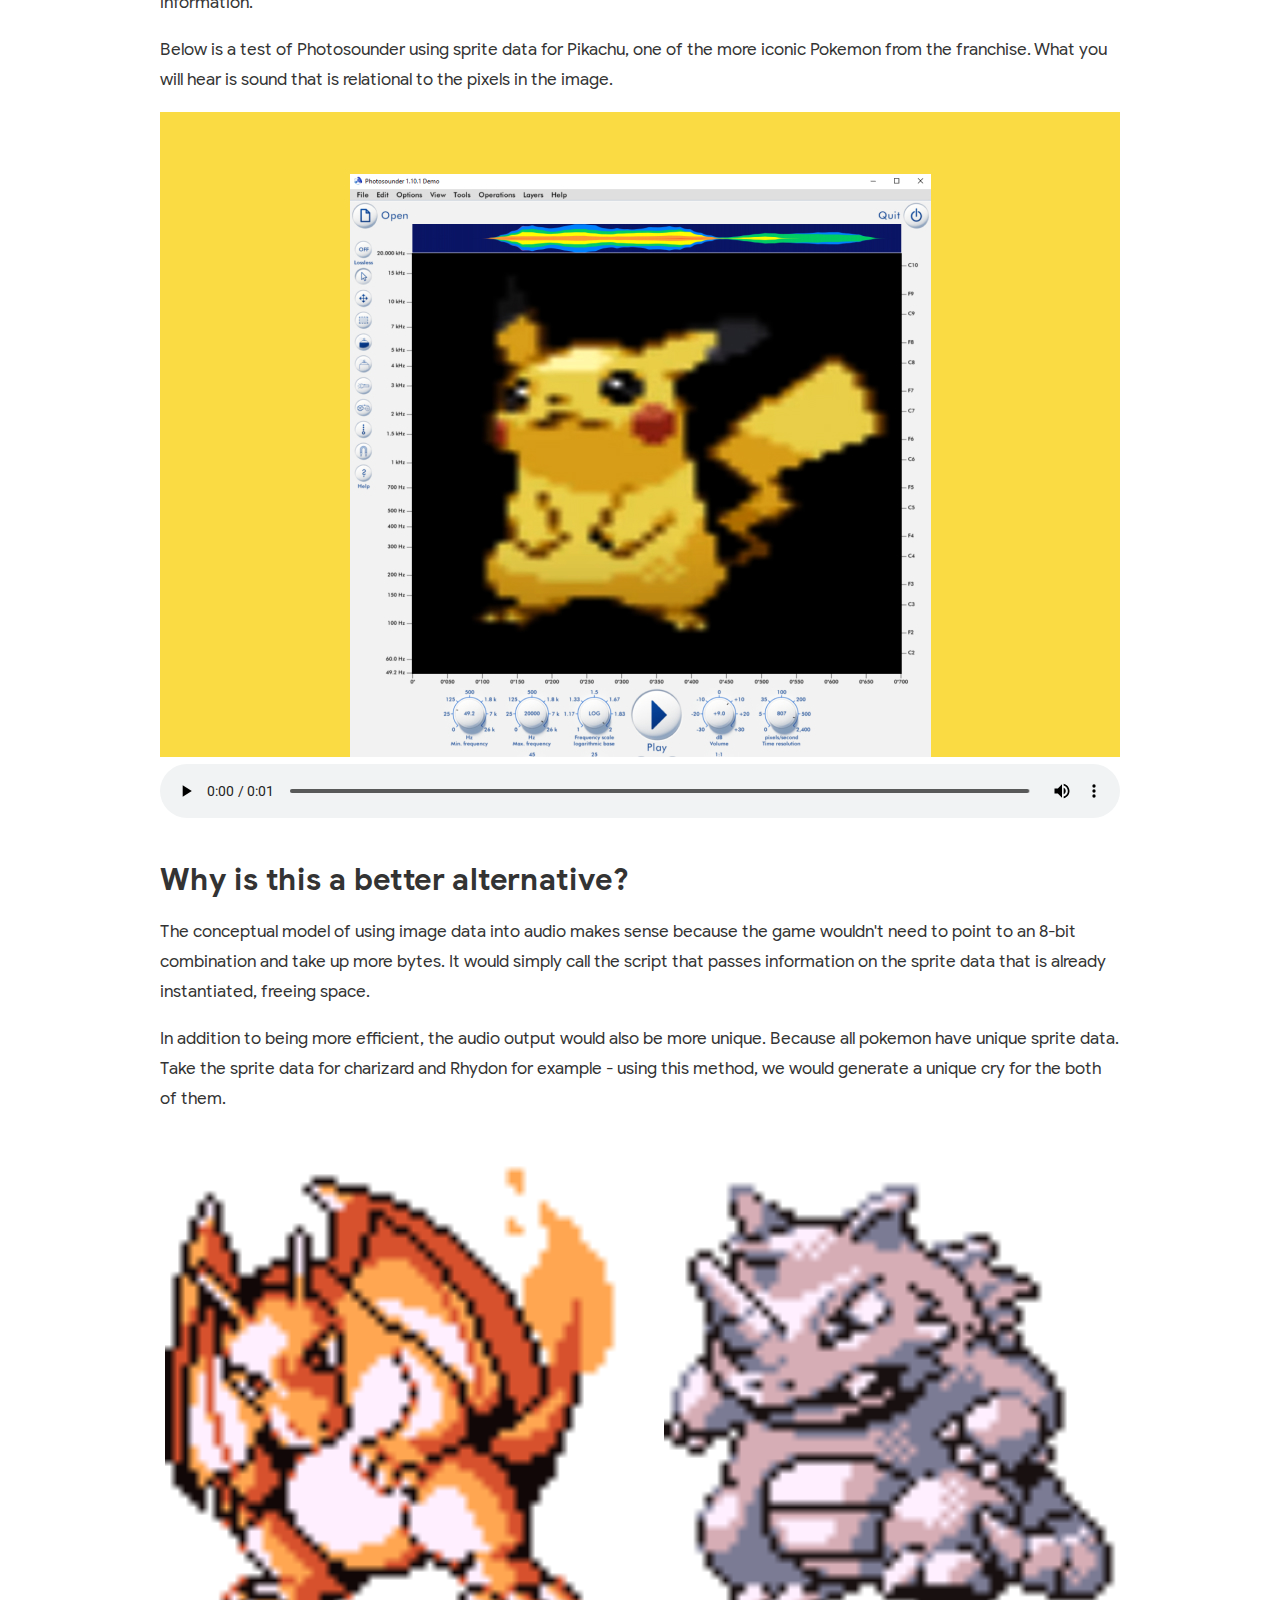
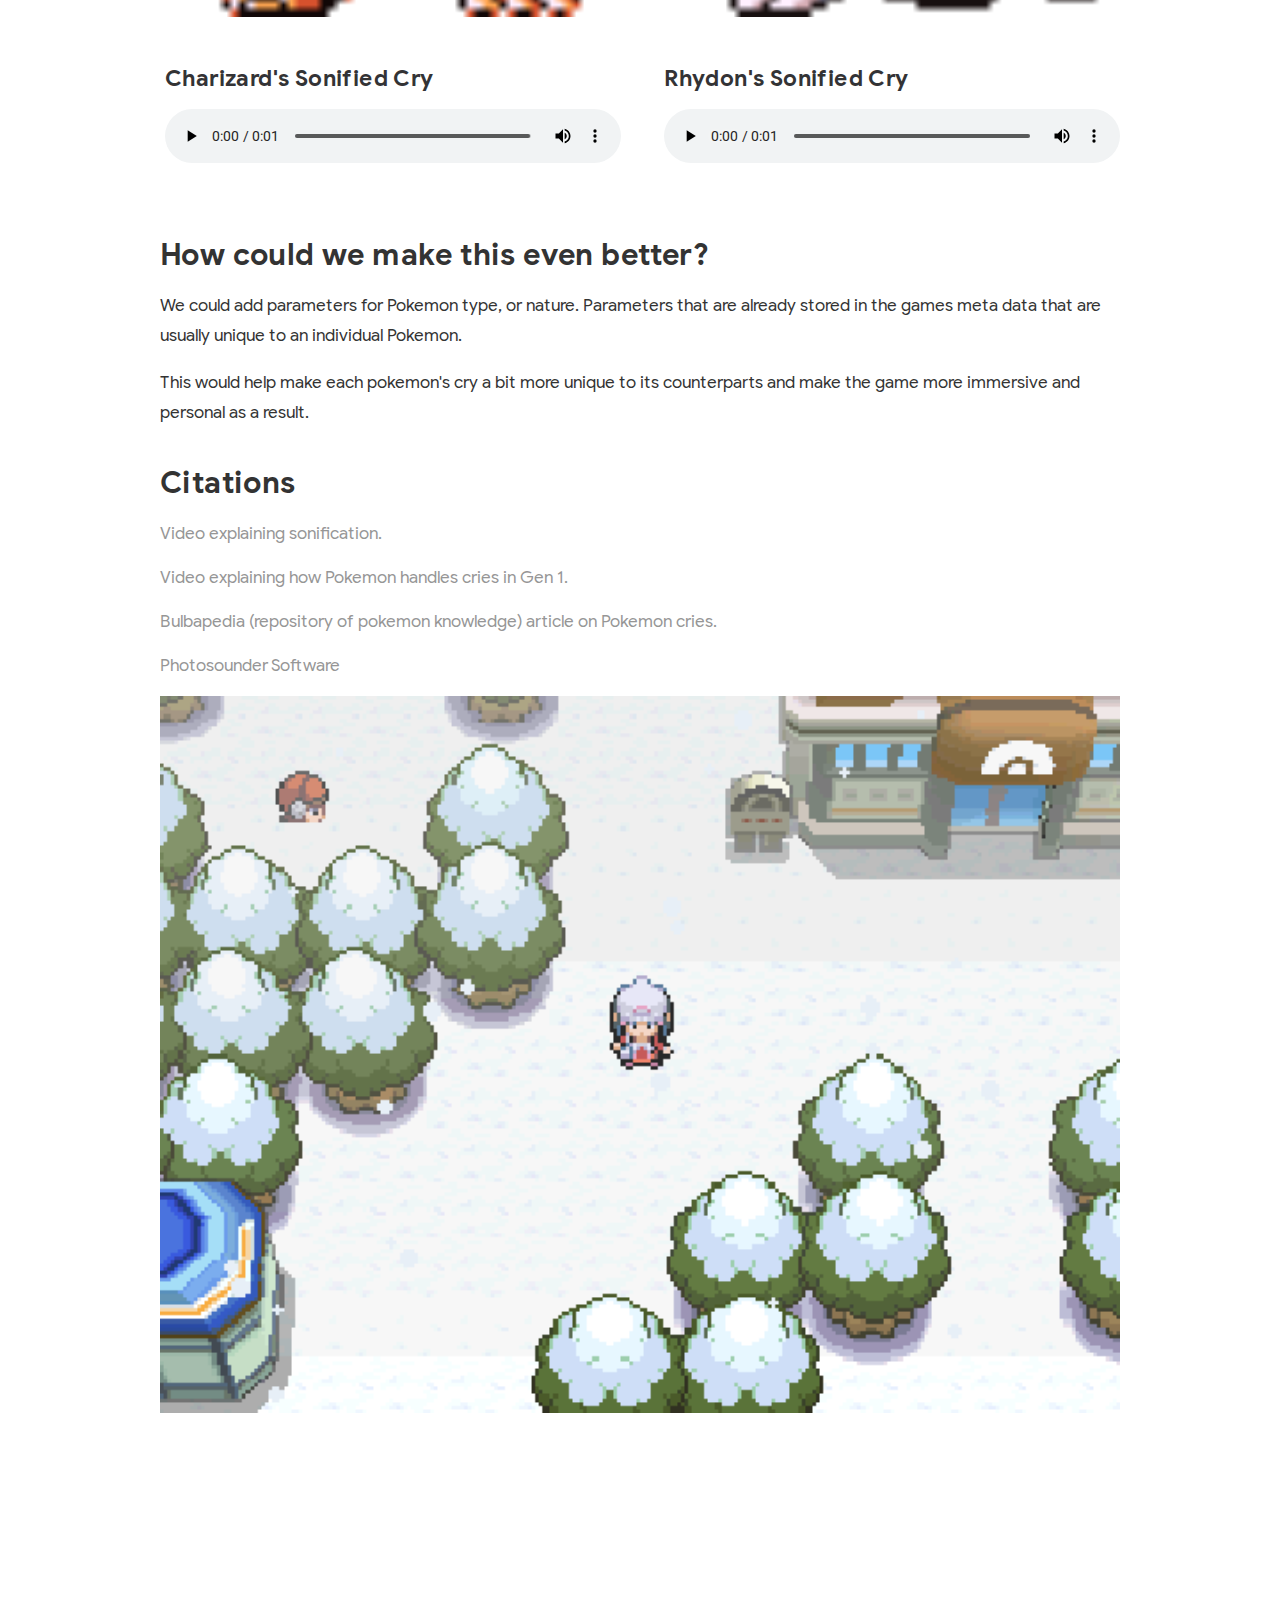
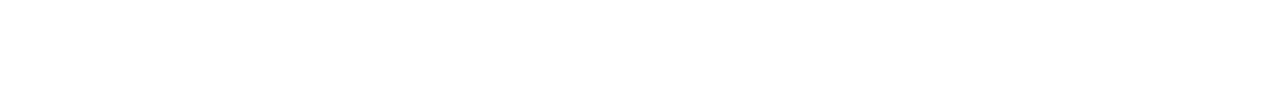
==== commit 80de7ecc: "spelling mistake." ====
--- a/index.html
+++ b/index.html
@@ -110,7 +110,7 @@
 
   <div class="row">
     <div class="onecolumn">
-      <p class="normaltext">Sound has always been in Pokemon games. And a the franchise has always added features surrounding the cries of pokemon, even if they aren't unique or customizable.</p>
+      <p class="normaltext">Sound has always been in Pokemon games. And the franchise has always added features surrounding the cries of pokemon, even if they aren't unique or customizable.</p>
     </div>
   </div>
   <div class="row">
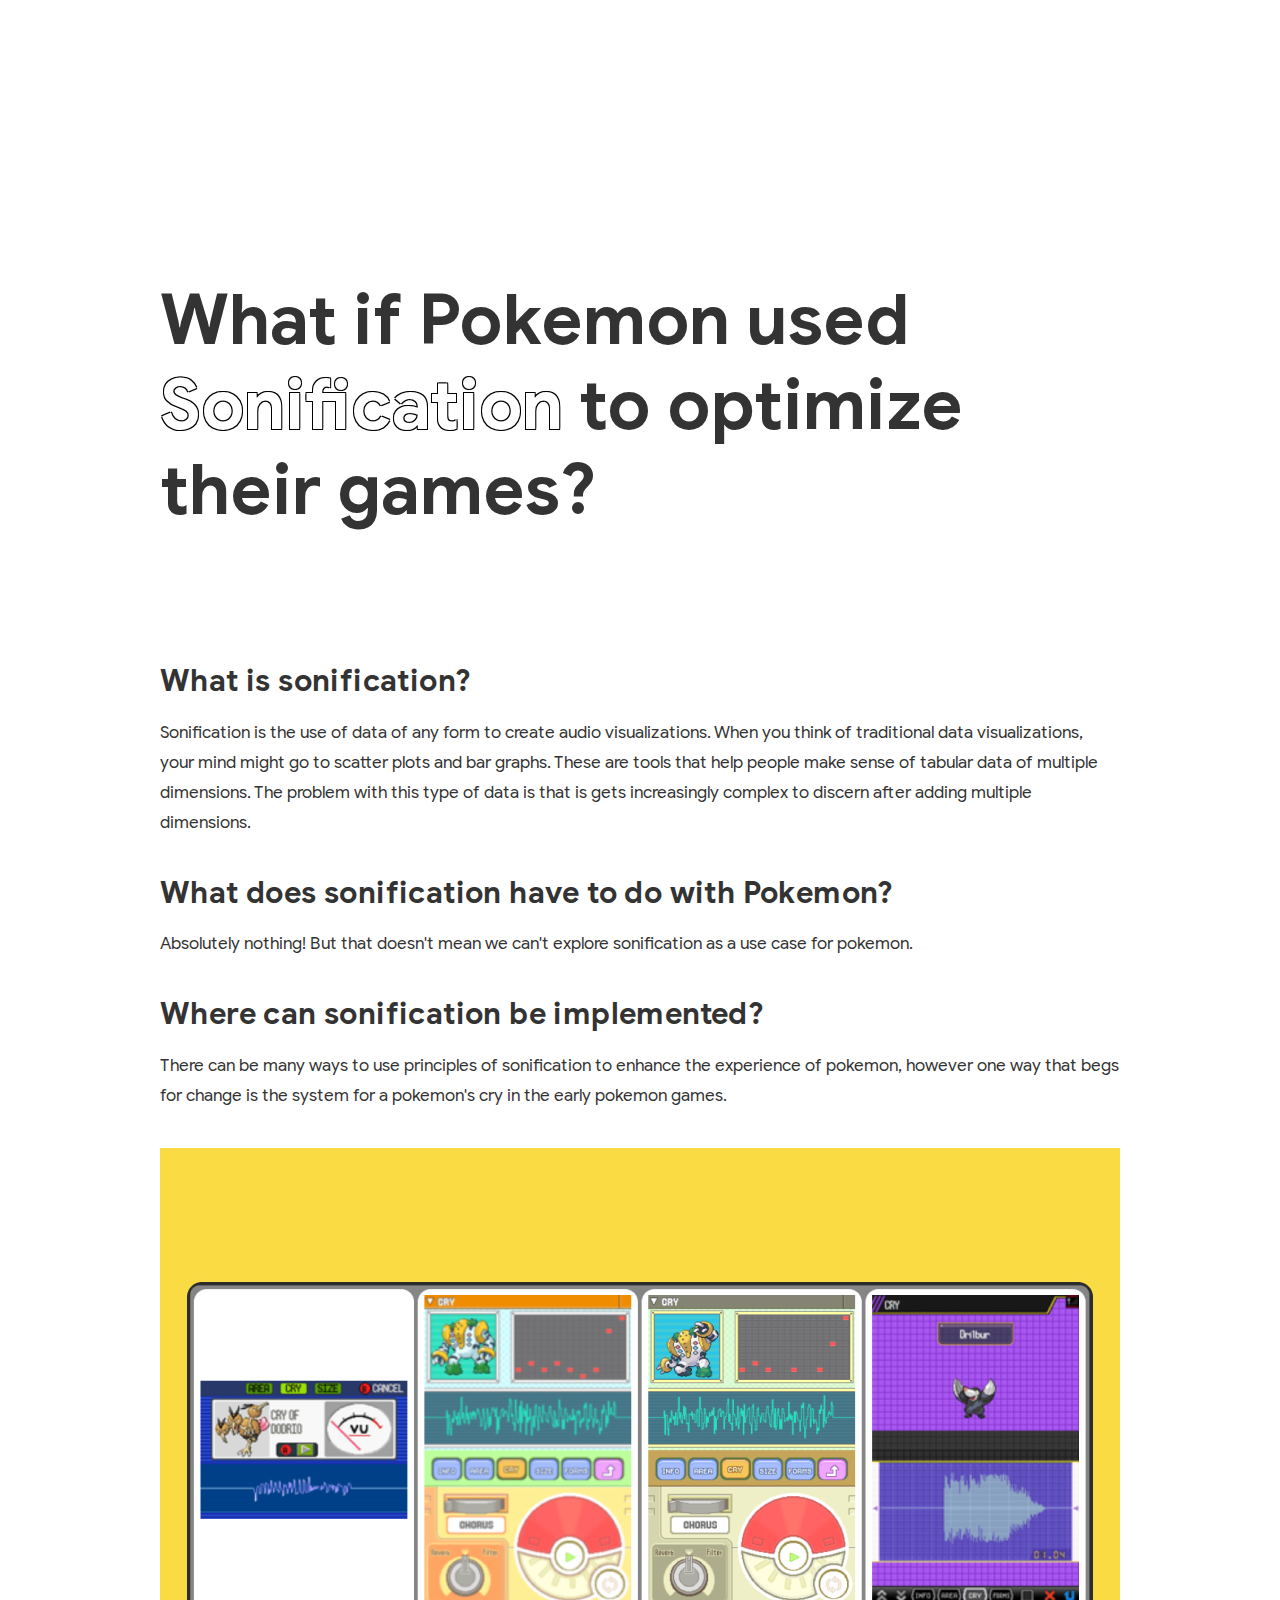
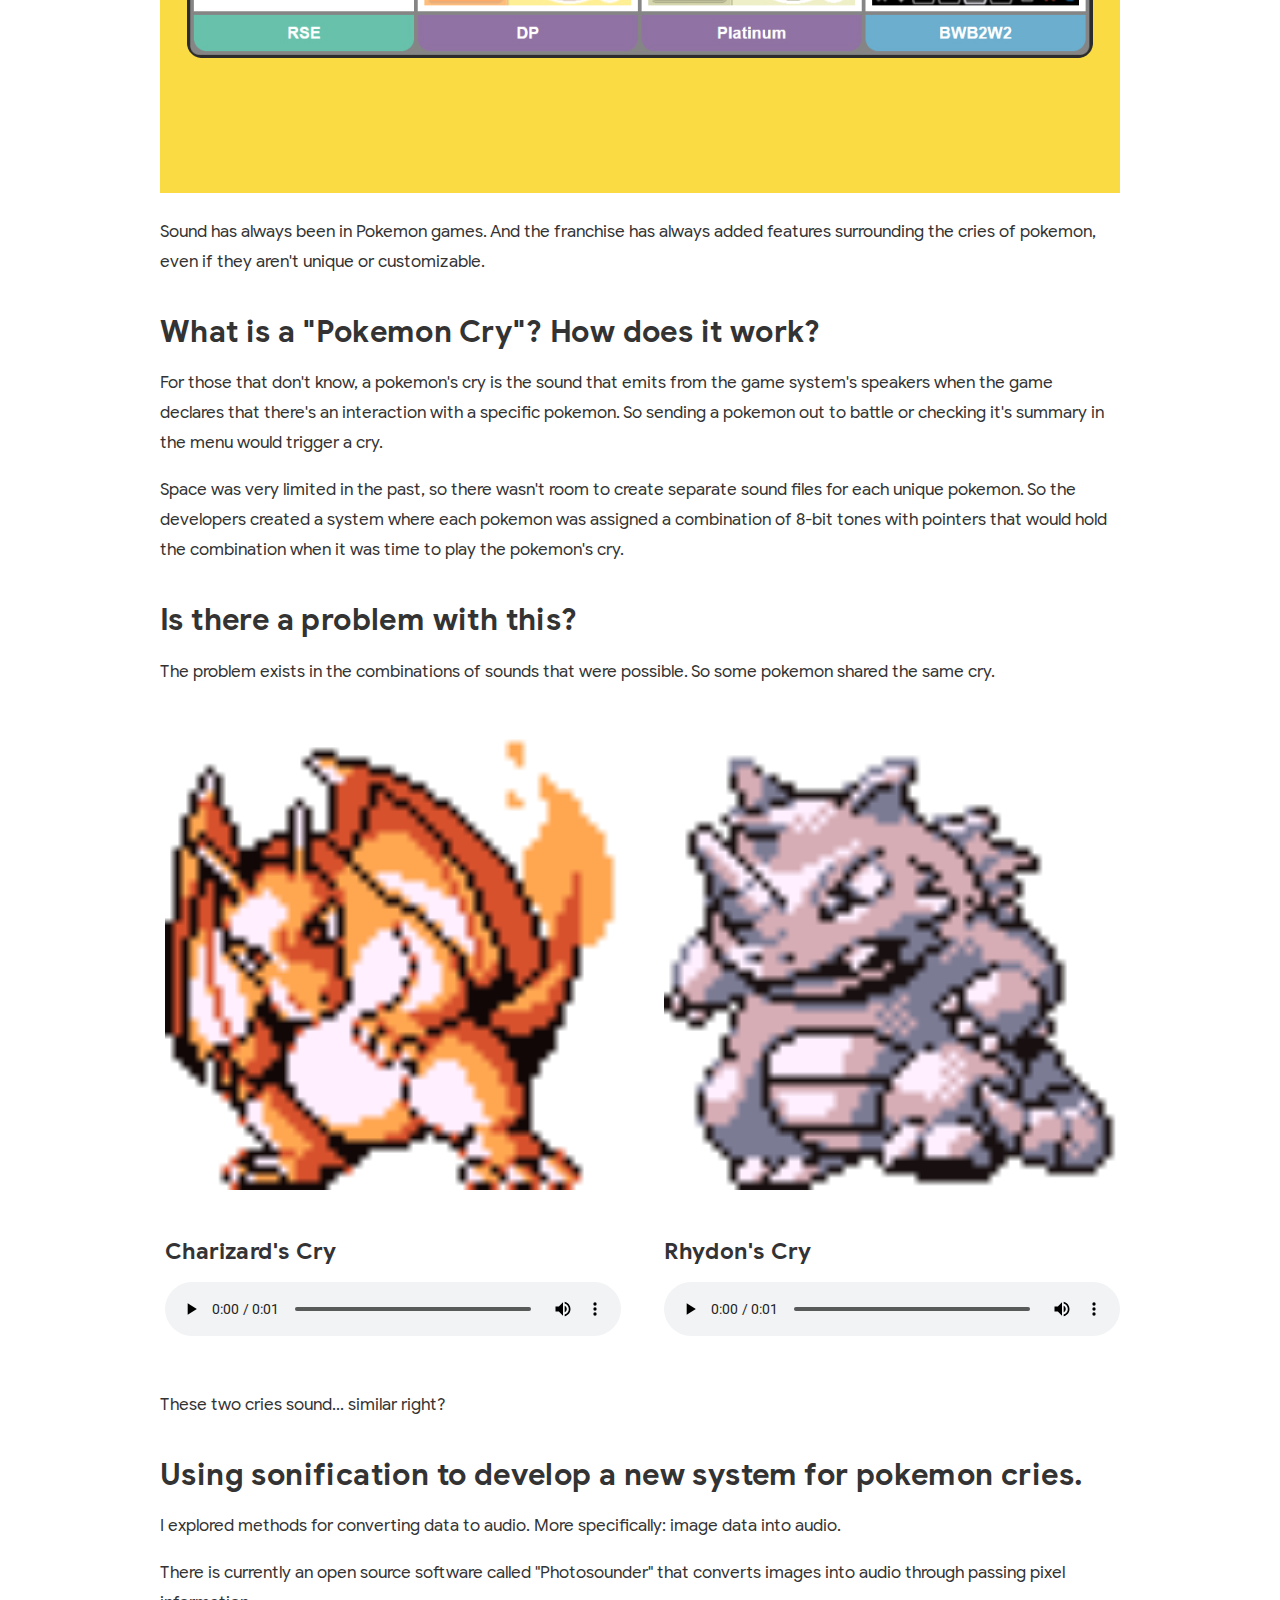
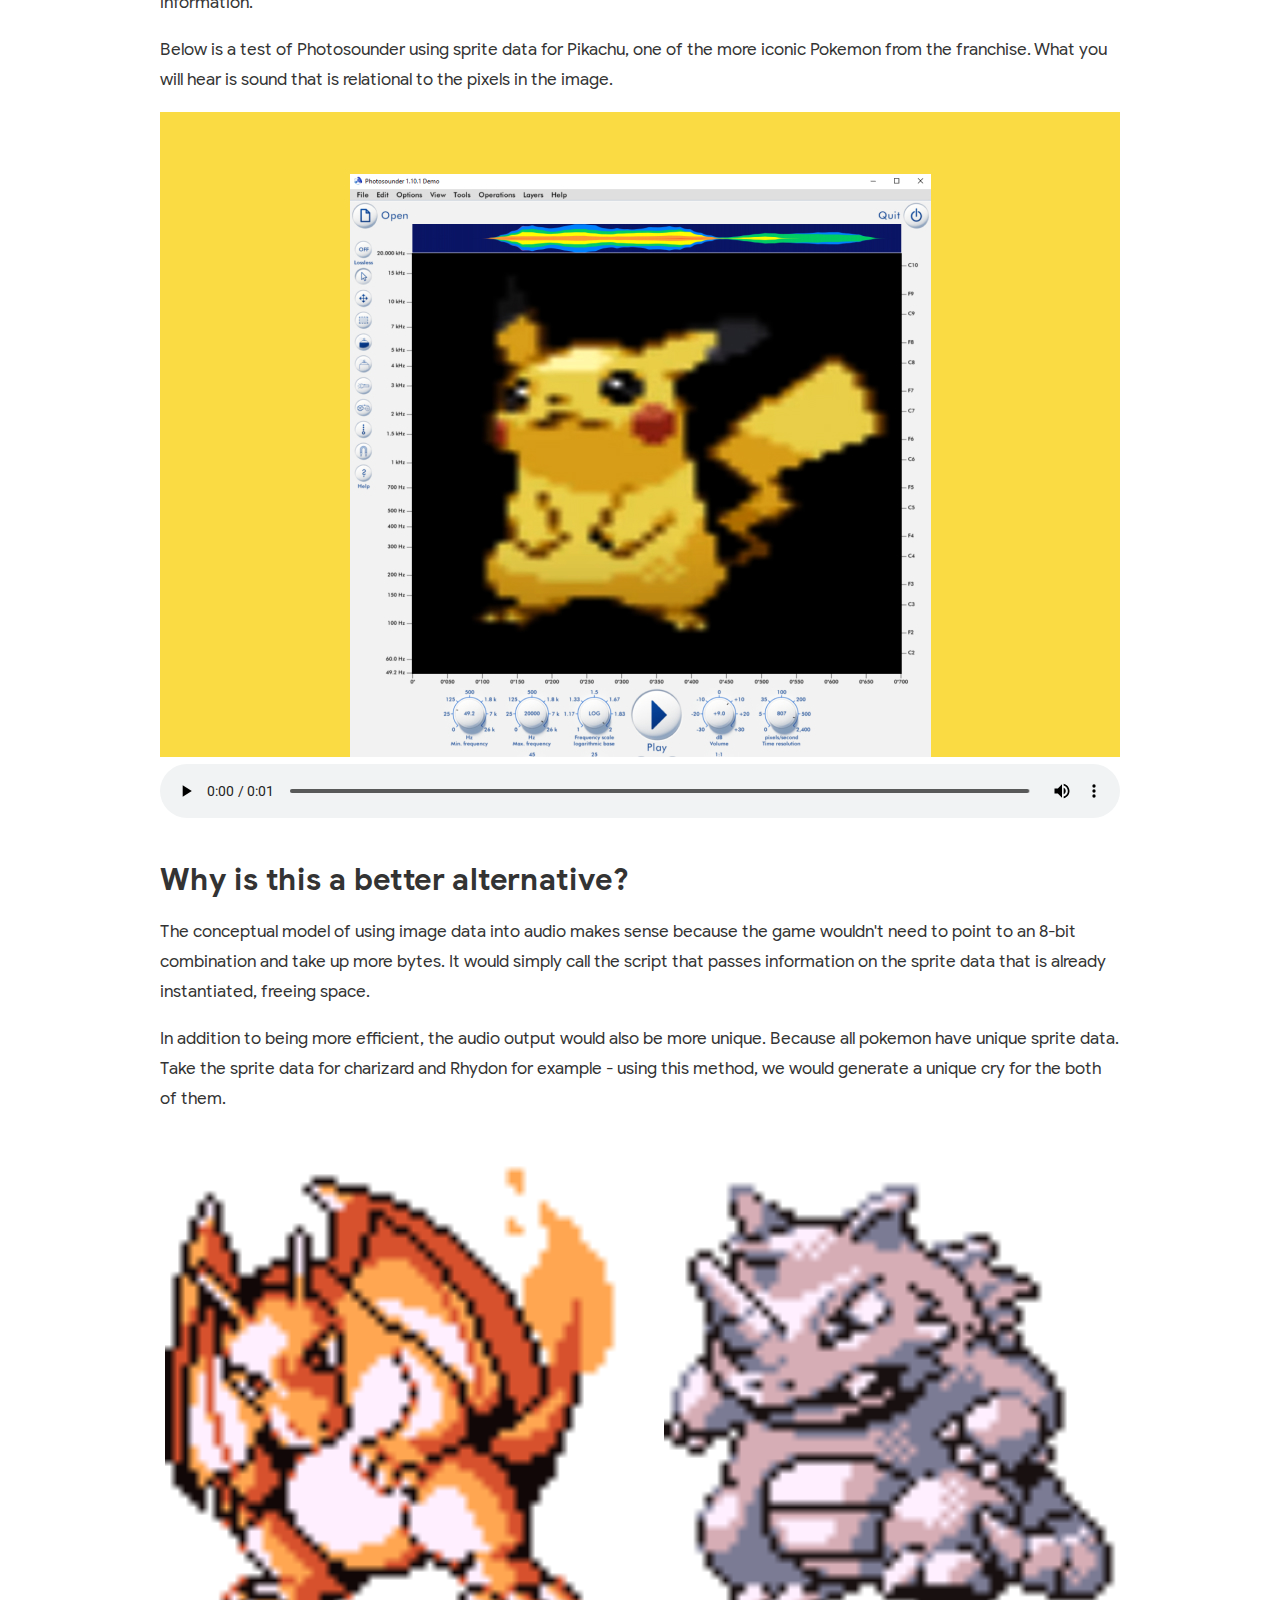
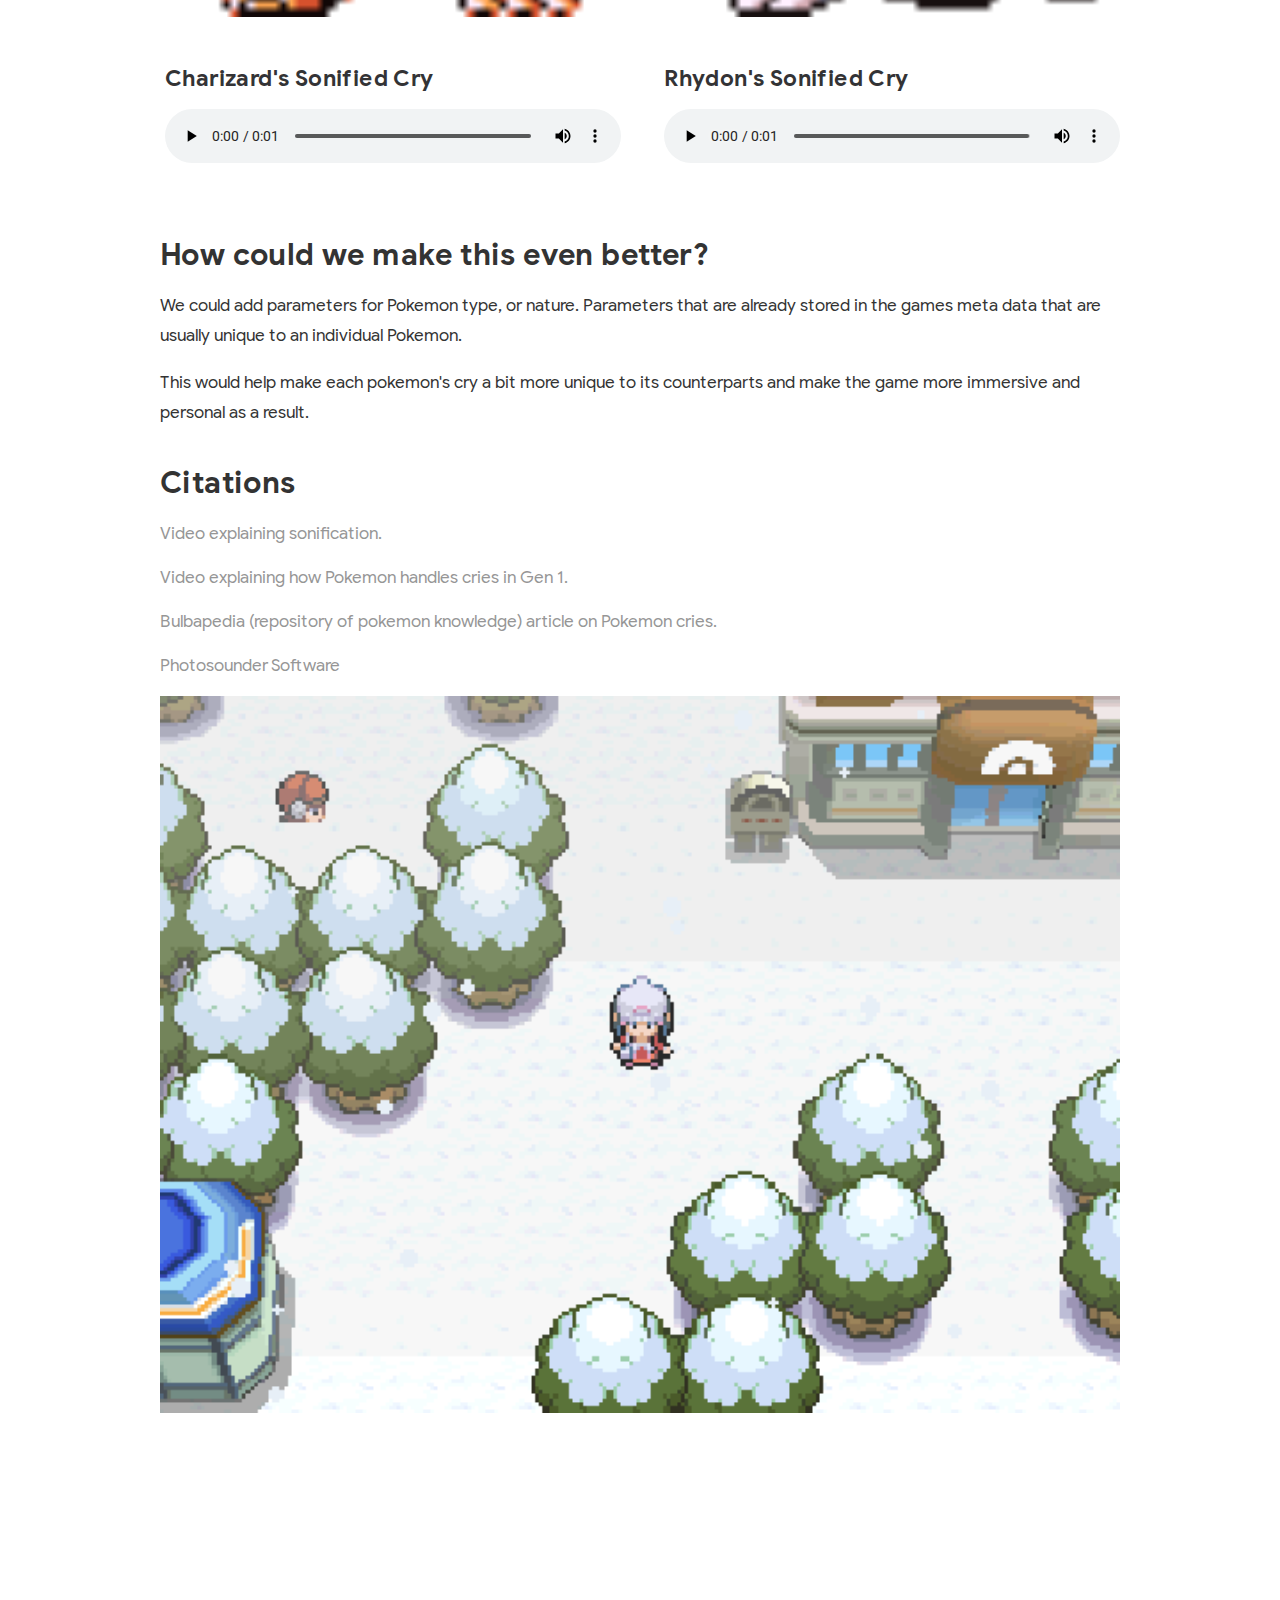
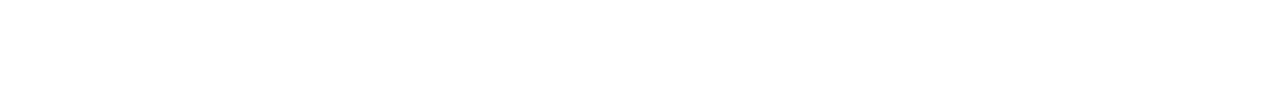
==== commit 0d96836c: "Converted mp4 to mp3" ====
--- a/index.html
+++ b/index.html
@@ -193,7 +193,7 @@
         <a class=""> <img class="thumbnail" src="images/charizard.png"> </a>
         <a class="work"><h2 class="thumbnail-title"><span id="title">Charizard's Sonified Cry</span></h2></a>
         <audio class="audiospace" id="stretch" controls>
-          <source src="images/charcrynew.mp4" type="audio/mp3">
+          <source src="images/charcrynew.mp3" type="audio/mp3">
           <source src="horse.mp3" type="audio/mpeg">
           Your browser does not support the audio element.
         </audio>
@@ -204,7 +204,7 @@
         <a class=> <img class="thumbnail objectfit" src="images/rydon.png"> </a>
         <a class="work"><h2 class="thumbnail-title"><span id="title">Rhydon's Sonified Cry</span></h2></a>
         <audio class="audiospace" id="stretch" controls>
-          <source src="images/rycry.mp4" type="audio/mp3">
+          <source src="images/rycrynew.mp3" type="audio/mp3">
           <source src="horse.mp3" type="audio/mpeg">
           Your browser does not support the audio element.
         </audio>
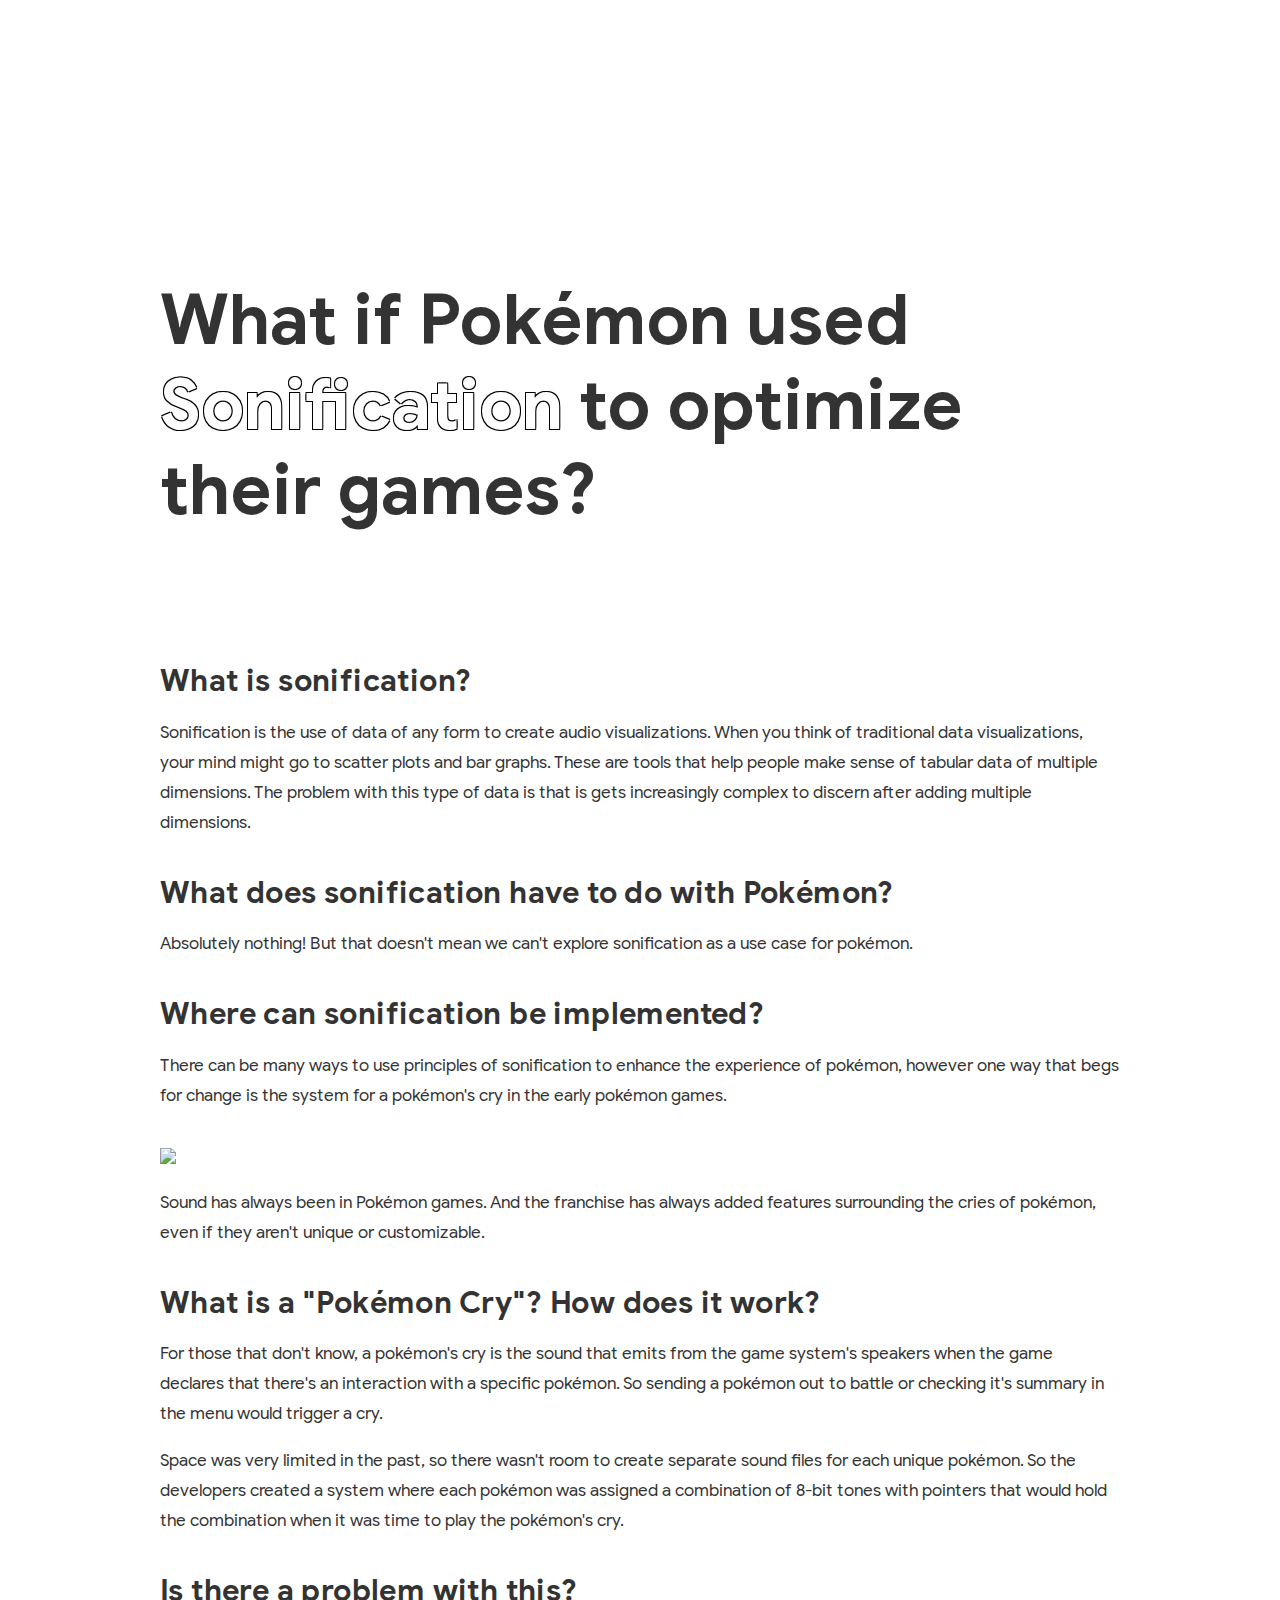
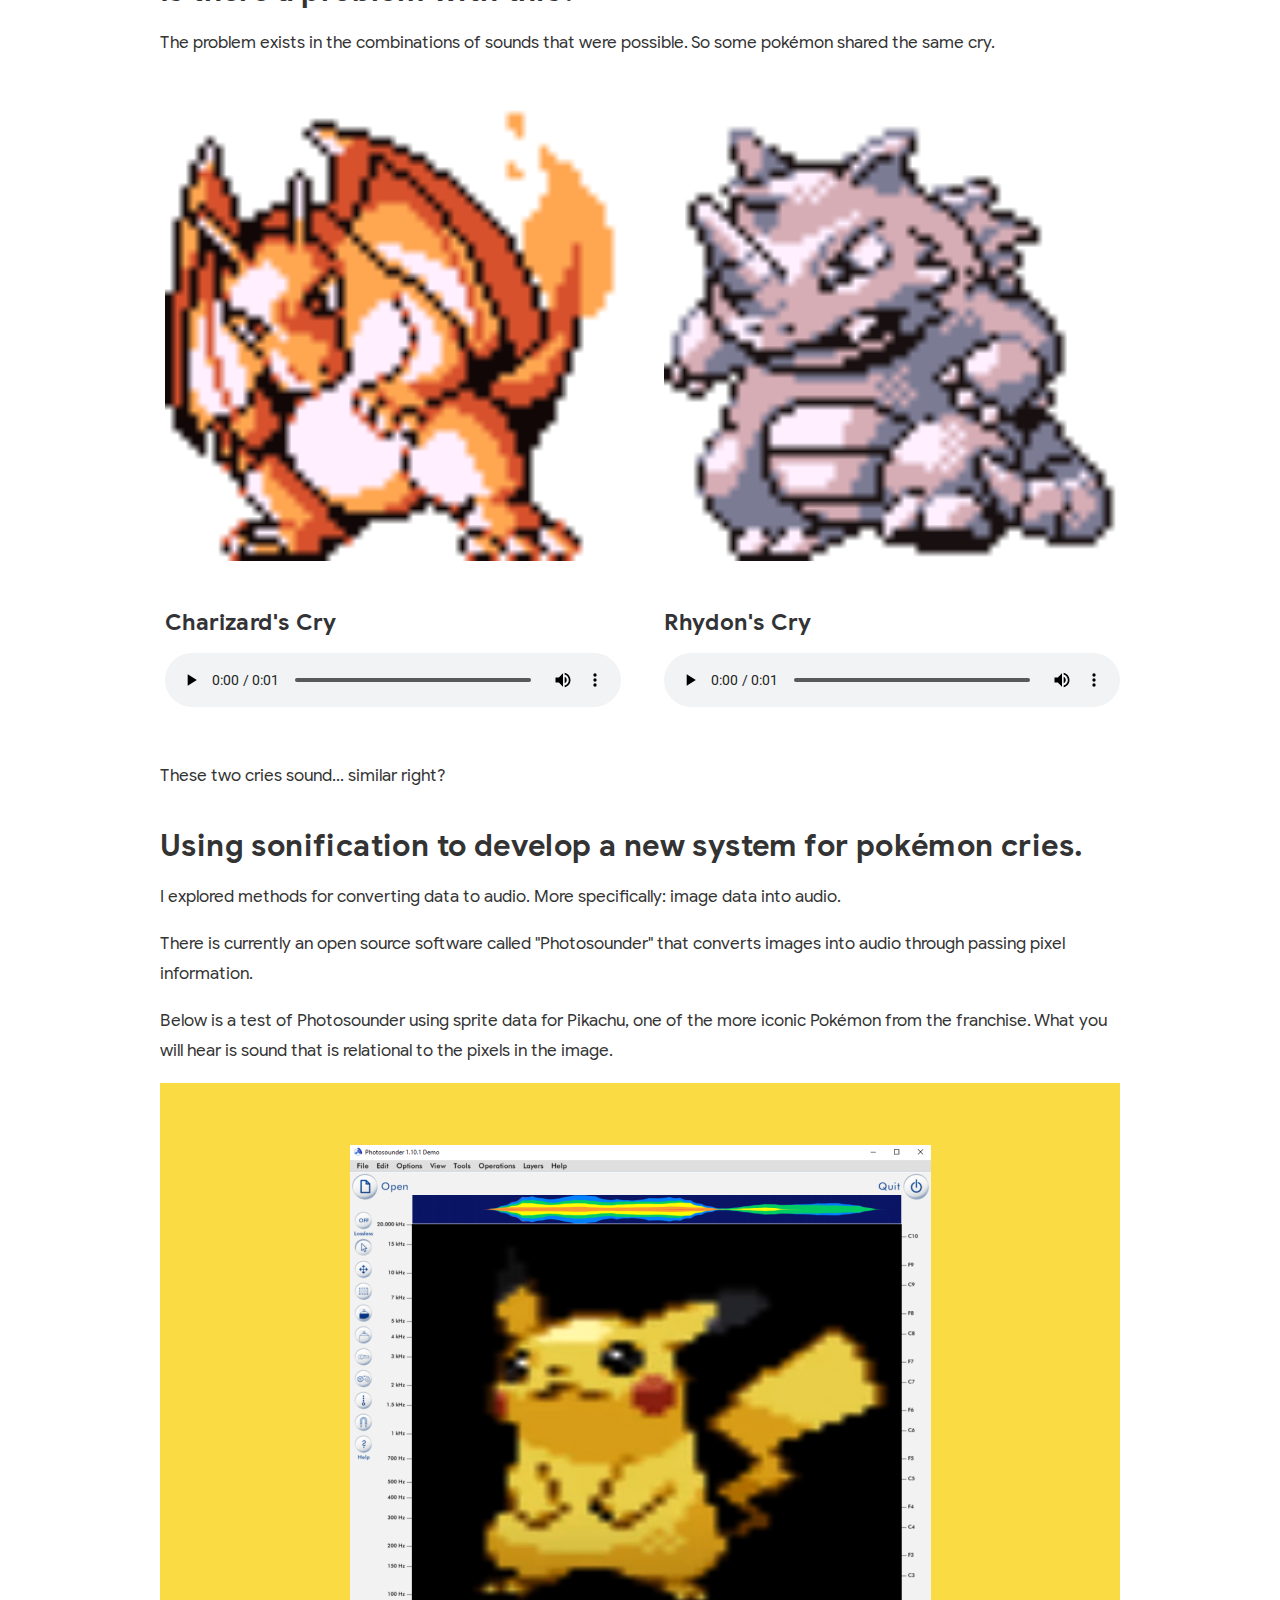
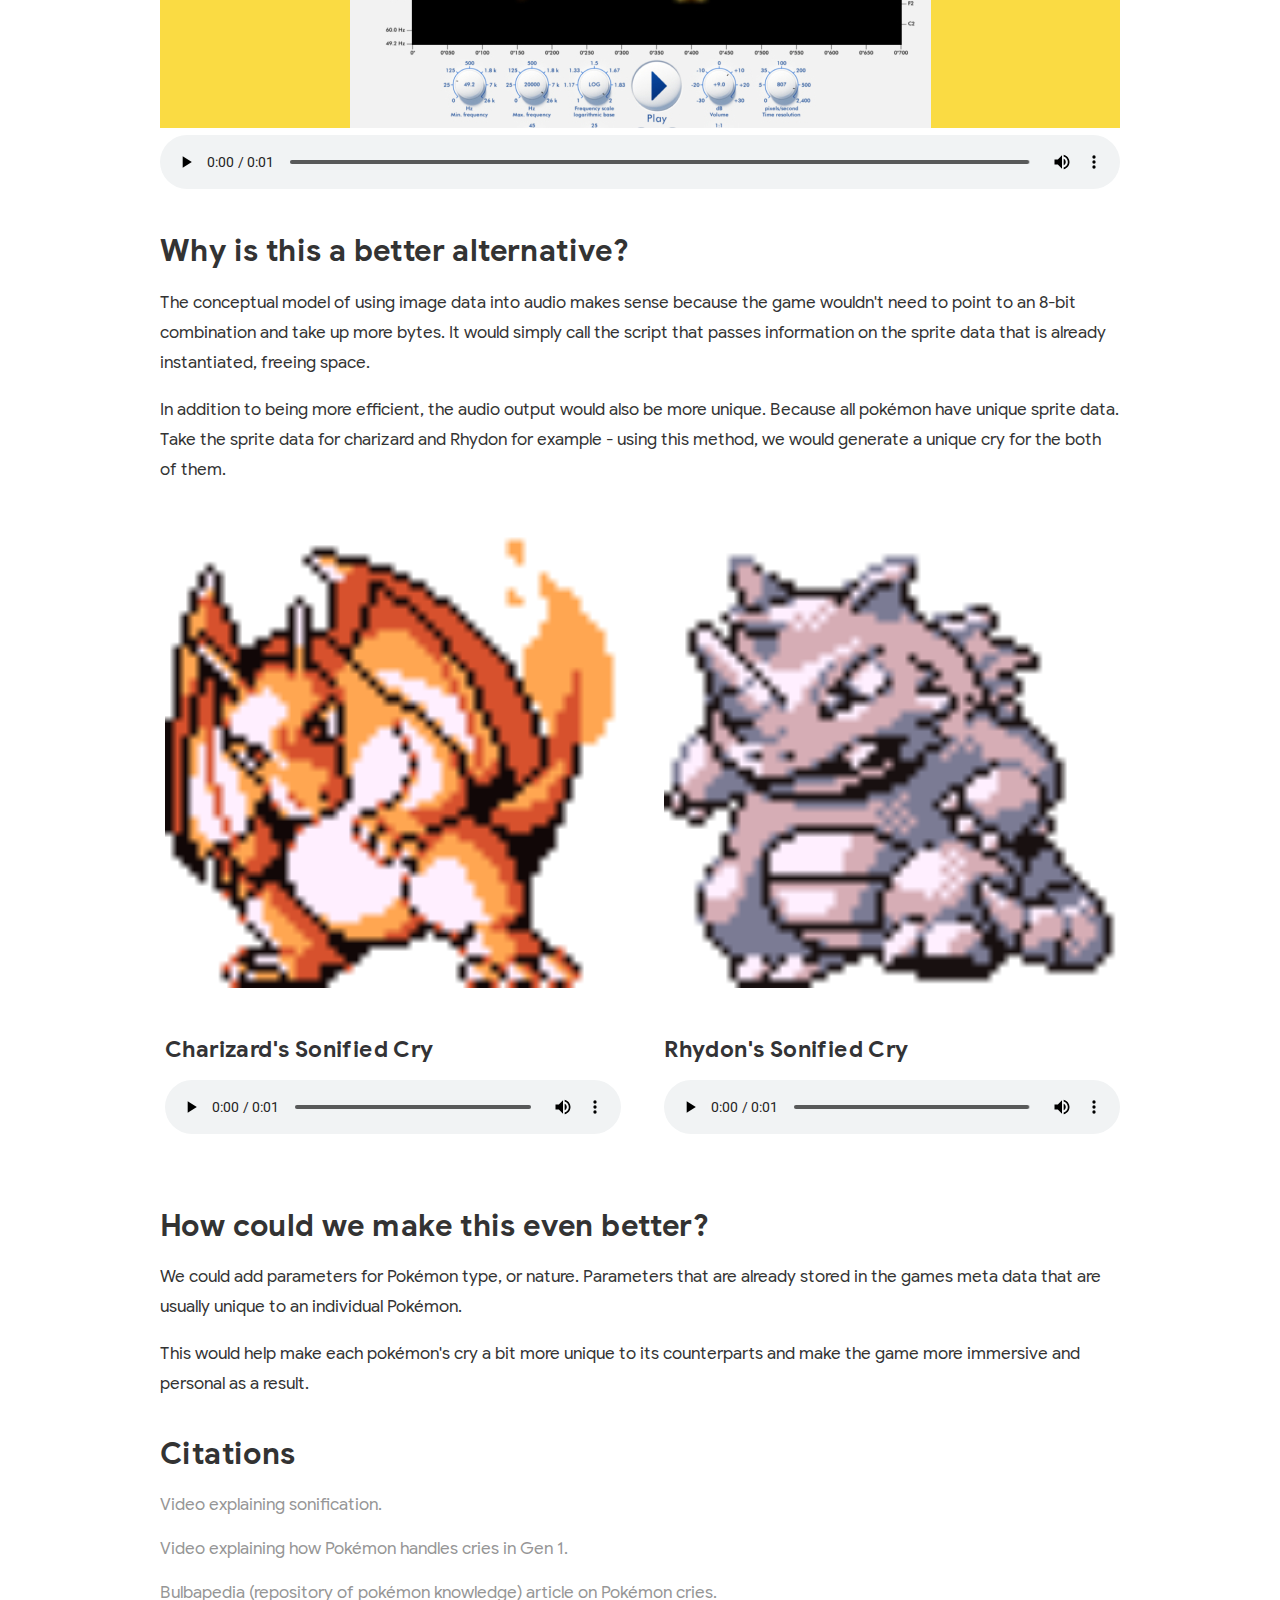
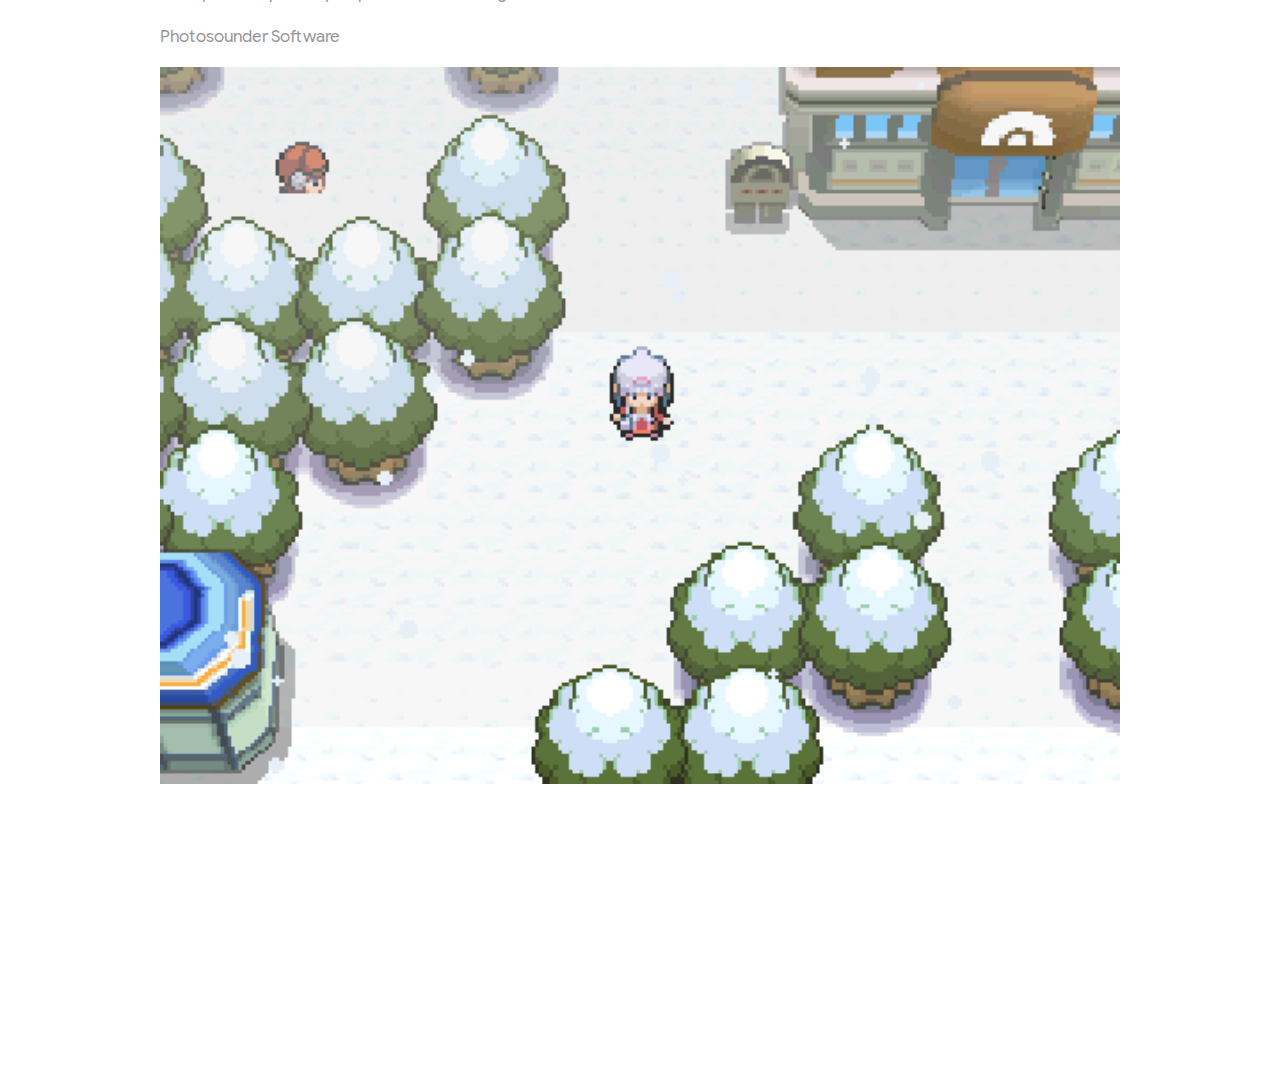
==== commit 6fdb0ead: "Converted mp4 to mp3" ====
--- a/index.html
+++ b/index.html
@@ -6,7 +6,7 @@
   –––––––––––––––––––––––––––––––––––––––––––––––––– -->
   <title>Sonification Term Project</title>
   <meta charset="utf-8">
-  <meta name="description" content="How could Pokemon have optimized their games through "Sonification"?">
+  <meta name="description" content="How could Pokémon have optimized their games through "Sonification"?">
   <meta name="author" content="Shehab Ibrahim">
   <meta name="theme-color" content="#000000">
 
@@ -76,7 +76,7 @@
 <!-- Site heading -->
   <div class="row">
     <div class="onecolumn lower-padding">
-      <p id="font-bold">What if Pokemon used <a class="heading-link" href="https://www.youtube.com/watch?v=br_8wXKgtkg" target="_blank">Sonification</a> to optimize their games?</p>
+      <p id="font-bold">What if Pokémon used <a class="heading-link" href="https://www.youtube.com/watch?v=br_8wXKgtkg" target="_blank">Sonification</a> to optimize their games?</p>
     </div>
   </div>
 </section>
@@ -91,40 +91,40 @@
 
   <div class="row">
     <div class="onecolumn">
-      <p class="h1"> What does sonification have to do with Pokemon?</p>
-      <p class="normaltext"> Absolutely nothing! But that doesn't mean we can't explore sonification as a use case for pokemon.</p>
+      <p class="h1"> What does sonification have to do with Pokémon?</p>
+      <p class="normaltext"> Absolutely nothing! But that doesn't mean we can't explore sonification as a use case for pokémon.</p>
     </div>
   </div>
 
   <div class="row">
     <div class="onecolumn">
       <p class="h1"> Where can sonification be implemented?</p>
-      <p class="normaltext">There can be many ways to use principles of sonification to enhance the experience of pokemon, however one way that begs for change is the system for a pokemon's cry in the early pokemon games.</p>
-    </div>
-  </div>
-  <div class="row">
-    <div class="onecolumn">
-      <a class= "work"> <img class="thumbnail h1" src="images/soundinpokemon.jpg"> </a>
-    </div>
-  </div>
-
-  <div class="row">
-    <div class="onecolumn">
-      <p class="normaltext">Sound has always been in Pokemon games. And the franchise has always added features surrounding the cries of pokemon, even if they aren't unique or customizable.</p>
-    </div>
-  </div>
-  <div class="row">
-    <div class="onecolumn">
-      <p class="h1"> What is a "Pokemon Cry"? How does it work?</p>
-      <p class="normaltext">For those that don't know, a pokemon's cry is the sound that emits from the game system's speakers when the game declares that there's an interaction with a specific pokemon. So sending a pokemon out to battle or checking it's summary in the menu would trigger a cry.</p>
-      <p class="normaltext">Space was very limited in the past, so there wasn't room to create separate sound files for each unique pokemon. So the developers created a system where each pokemon was assigned a combination of 8-bit tones with pointers that would hold the combination when it was time to play the pokemon's cry.</p>
+      <p class="normaltext">There can be many ways to use principles of sonification to enhance the experience of pokémon, however one way that begs for change is the system for a pokémon's cry in the early pokémon games.</p>
+    </div>
+  </div>
+  <div class="row">
+    <div class="onecolumn">
+      <a class= "work"> <img class="thumbnail h1" src="images/soundinpokémon.jpg"> </a>
+    </div>
+  </div>
+
+  <div class="row">
+    <div class="onecolumn">
+      <p class="normaltext">Sound has always been in Pokémon games. And the franchise has always added features surrounding the cries of pokémon, even if they aren't unique or customizable.</p>
+    </div>
+  </div>
+  <div class="row">
+    <div class="onecolumn">
+      <p class="h1"> What is a "Pokémon Cry"? How does it work?</p>
+      <p class="normaltext">For those that don't know, a pokémon's cry is the sound that emits from the game system's speakers when the game declares that there's an interaction with a specific pokémon. So sending a pokémon out to battle or checking it's summary in the menu would trigger a cry.</p>
+      <p class="normaltext">Space was very limited in the past, so there wasn't room to create separate sound files for each unique pokémon. So the developers created a system where each pokémon was assigned a combination of 8-bit tones with pointers that would hold the combination when it was time to play the pokémon's cry.</p>
     </div>
   </div>
 
   <div class="row">
     <div class="onecolumn">
       <p class="h1"> Is there a problem with this?</p>
-      <p class="normaltext">The problem exists in the combinations of sounds that were possible. So some pokemon shared the same cry.</p>
+      <p class="normaltext">The problem exists in the combinations of sounds that were possible. So some pokémon shared the same cry.</p>
     </div>
   </div>
   <div class="row doubleimgspace">
@@ -158,10 +158,10 @@
   </div>
   <div class="row">
     <div class="onecolumn">
-      <p class="h1">Using sonification to develop a new system for pokemon cries.</p>
+      <p class="h1">Using sonification to develop a new system for pokémon cries.</p>
       <p class="normaltext">I explored methods for converting data to audio. More specifically: image data into audio.</p>
       <p class="normaltext">There is currently an open source software called "Photosounder" that converts images into audio through passing pixel information.</p>
-      <p class="normaltext">Below is a test of Photosounder using sprite data for Pikachu, one of the more iconic Pokemon from the franchise. What you will hear is sound that is relational to the pixels in the image.</p>
+      <p class="normaltext">Below is a test of Photosounder using sprite data for Pikachu, one of the more iconic Pokémon from the franchise. What you will hear is sound that is relational to the pixels in the image.</p>
     </div>
   </div>
   <div class="row">
@@ -184,7 +184,7 @@
     <div class="onecolumn">
       <p class="h1">Why is this a better alternative?</p>
       <p class="normaltext">The conceptual model of using image data into audio makes sense because the game wouldn't need to point to an 8-bit combination and take up more bytes. It would simply call the script that passes information on the sprite data that is already instantiated, freeing space.</p>
-      <p class="normaltext">In addition to being more efficient, the audio output would also be more unique. Because all pokemon have unique sprite data. Take the sprite data for charizard and Rhydon for example - using this method, we would generate a unique cry for the both of them.</p>
+      <p class="normaltext">In addition to being more efficient, the audio output would also be more unique. Because all pokémon have unique sprite data. Take the sprite data for charizard and Rhydon for example - using this method, we would generate a unique cry for the both of them.</p>
     </div>
   </div>
   <div class="row doubleimgspace">
@@ -214,16 +214,16 @@
   <div class="row">
     <div class="onecolumn">
       <p class="h1">How could we make this even better?</p>
-      <p class="normaltext">We could add parameters for Pokemon type, or nature. Parameters that are already stored in the games meta data that are usually unique to an individual Pokemon.</p>
-      <p class="normaltext">This would help make each pokemon's cry a bit more unique to its counterparts and make the game more immersive and personal as a result.</p>
+      <p class="normaltext">We could add parameters for Pokémon type, or nature. Parameters that are already stored in the games meta data that are usually unique to an individual Pokémon.</p>
+      <p class="normaltext">This would help make each pokémon's cry a bit more unique to its counterparts and make the game more immersive and personal as a result.</p>
     </div>
   </div>
     <div class="row">
         <div class="onecolumn">
             <ul class="h1">Citations</ul>
             <ul class="normaltext"><a href="https://www.youtube.com/watch?v=br_8wXKgtkg" target="_blank">Video explaining sonification.</a></ul>
-            <ul class="normaltext"><a href="https://www.youtube.com/watch?v=gDLpbFXnpeY" target="_blank">Video explaining how Pokemon handles cries in Gen 1.</a></ul>
-            <ul class="normaltext"><a href="https://bulbapedia.bulbagarden.net/wiki/Cry" target="_blank">Bulbapedia (repository of pokemon knowledge) article on Pokemon cries.</a></ul>
+            <ul class="normaltext"><a href="https://www.youtube.com/watch?v=gDLpbFXnpeY" target="_blank">Video explaining how Pokémon handles cries in Gen 1.</a></ul>
+            <ul class="normaltext"><a href="https://bulbapedia.bulbagarden.net/wiki/Cry" target="_blank">Bulbapedia (repository of pokémon knowledge) article on Pokémon cries.</a></ul>
             <ul class="normaltext"><a href="https://photosounder.com/documentation.php" target="_blank">Photosounder Software</a></ul>
         </div>
     </div>
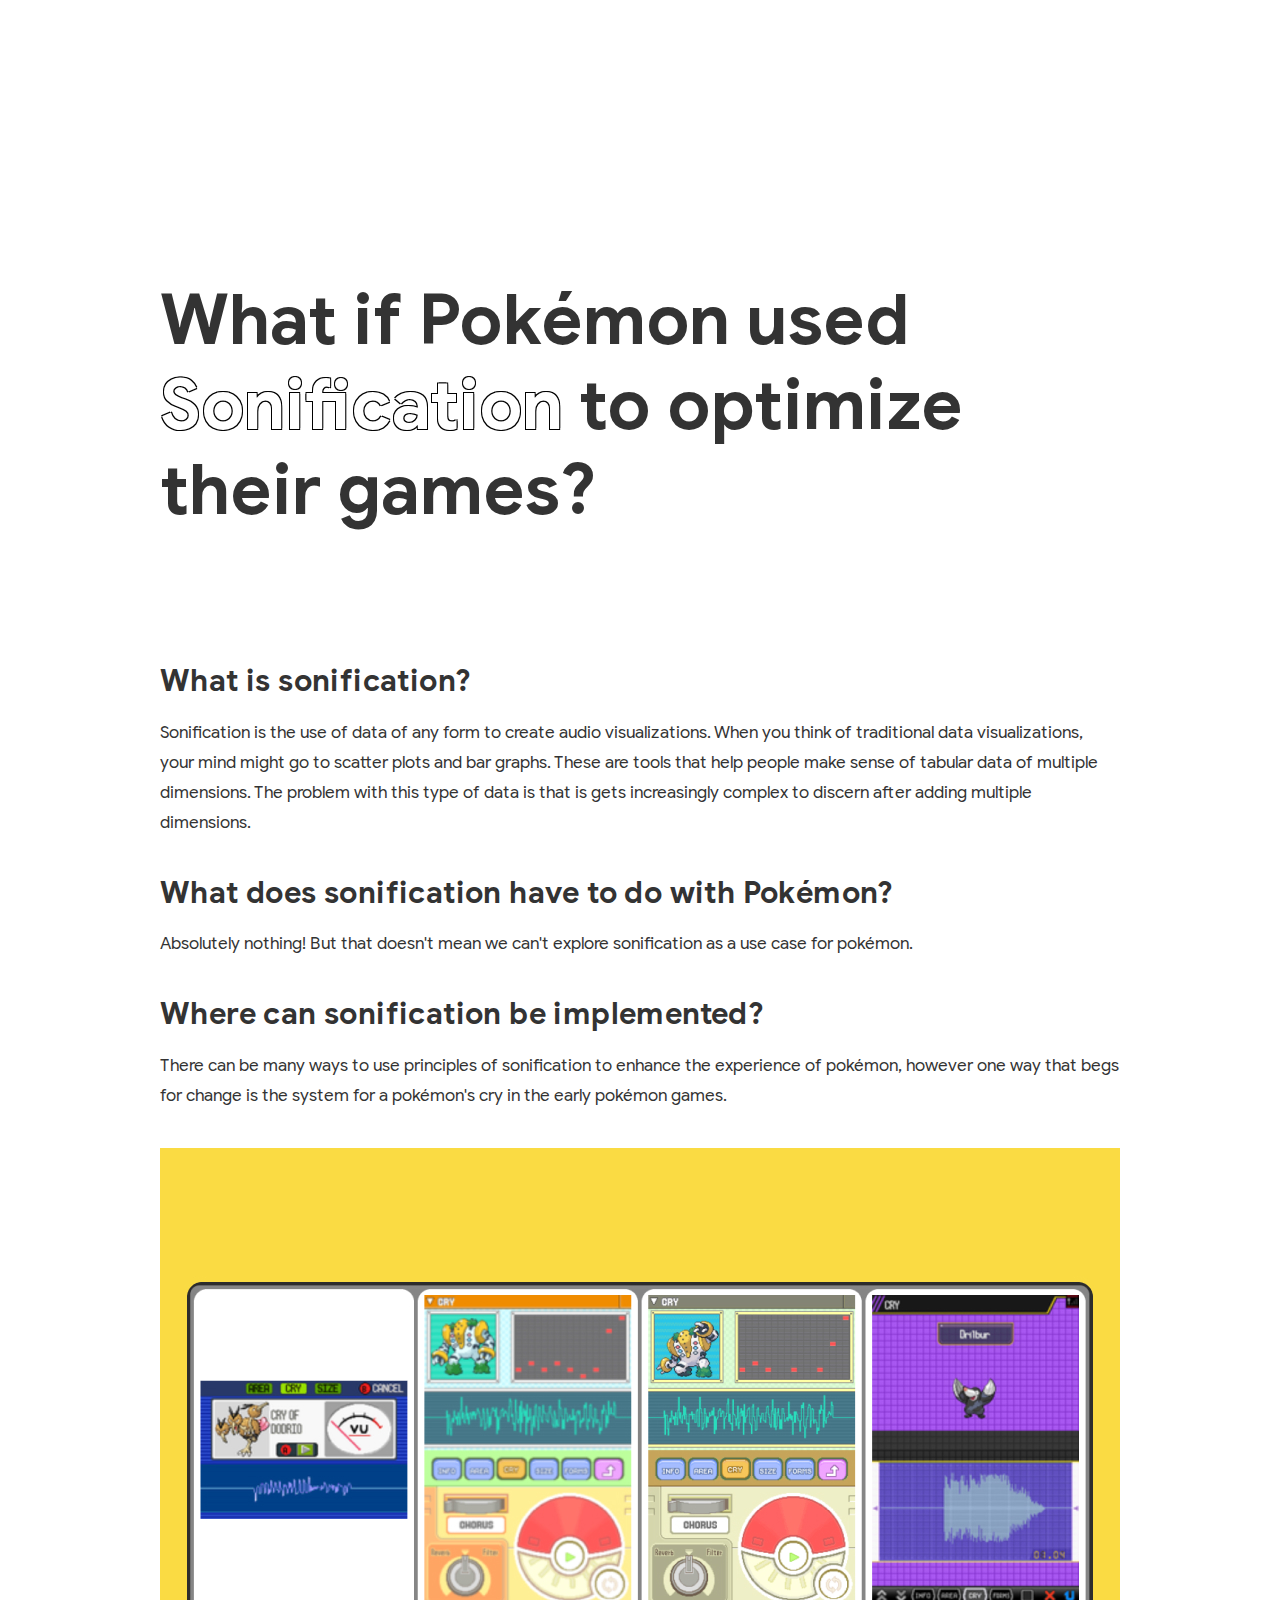
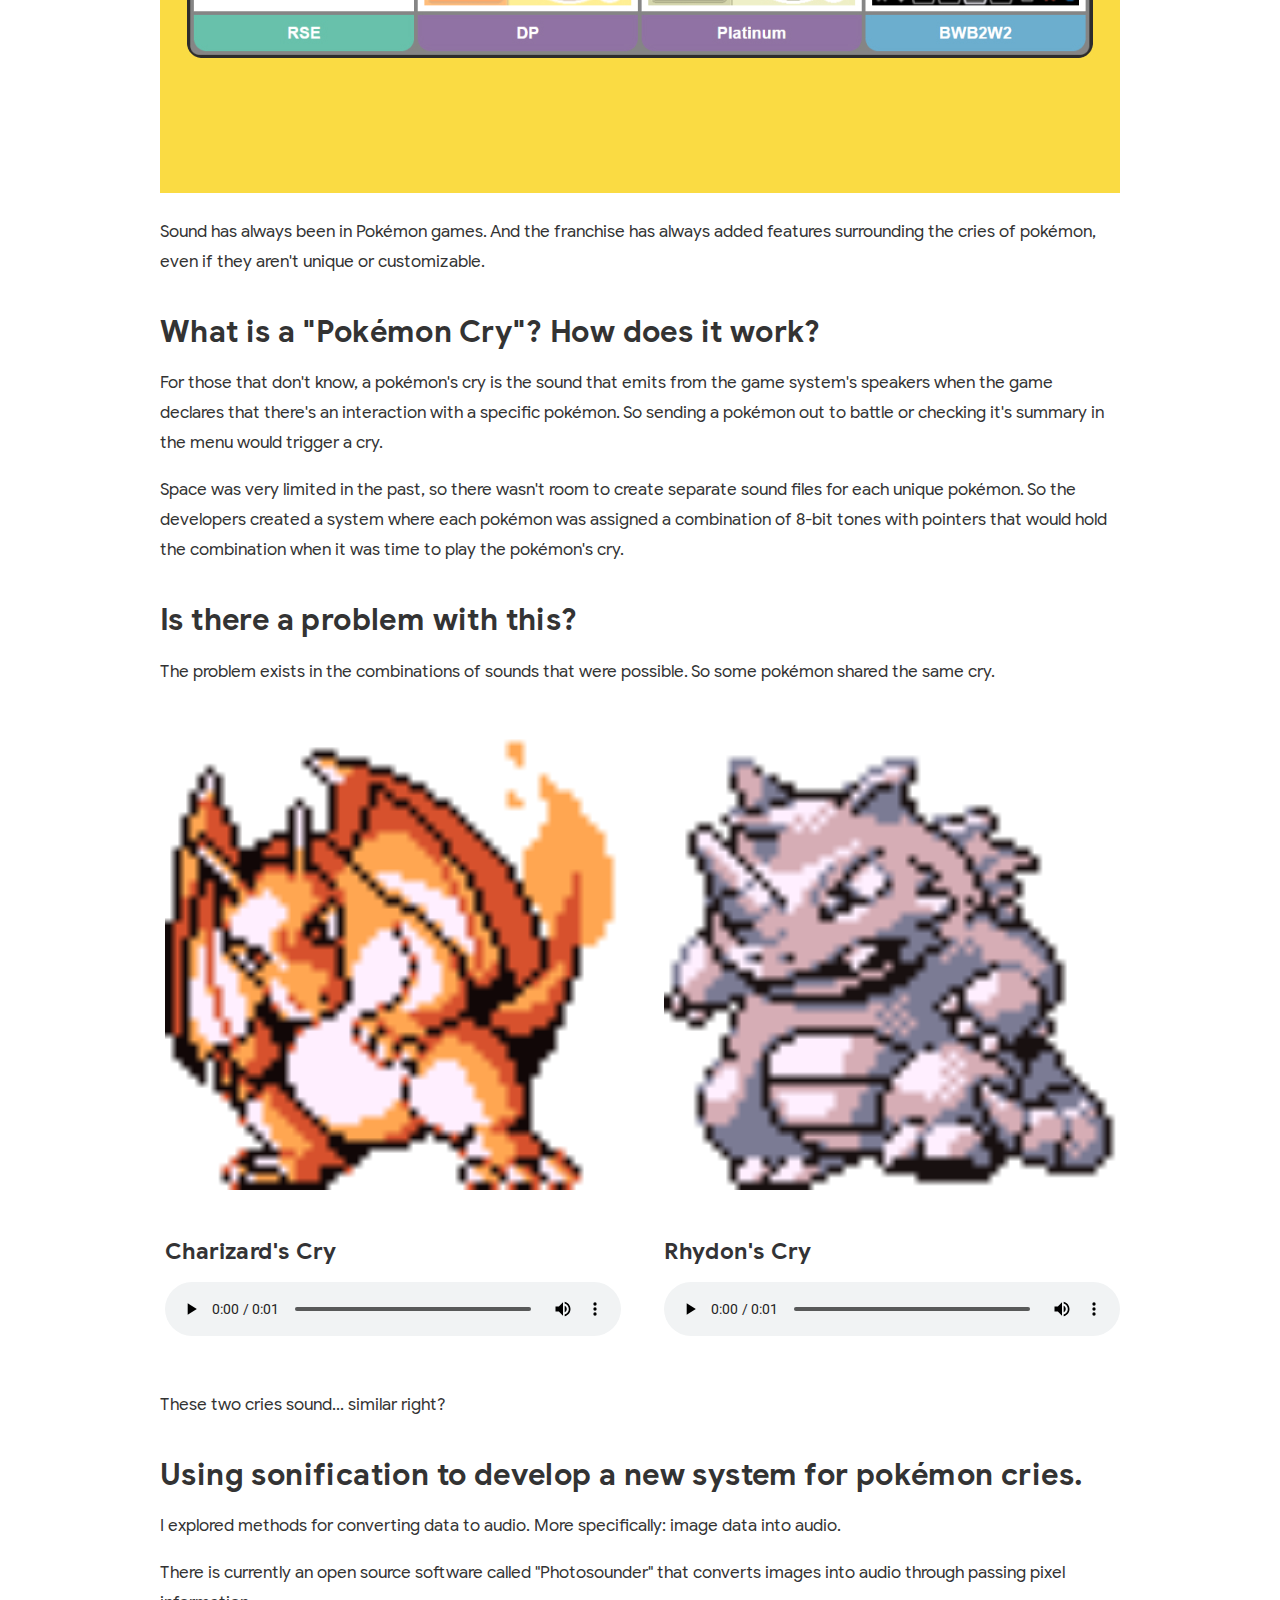
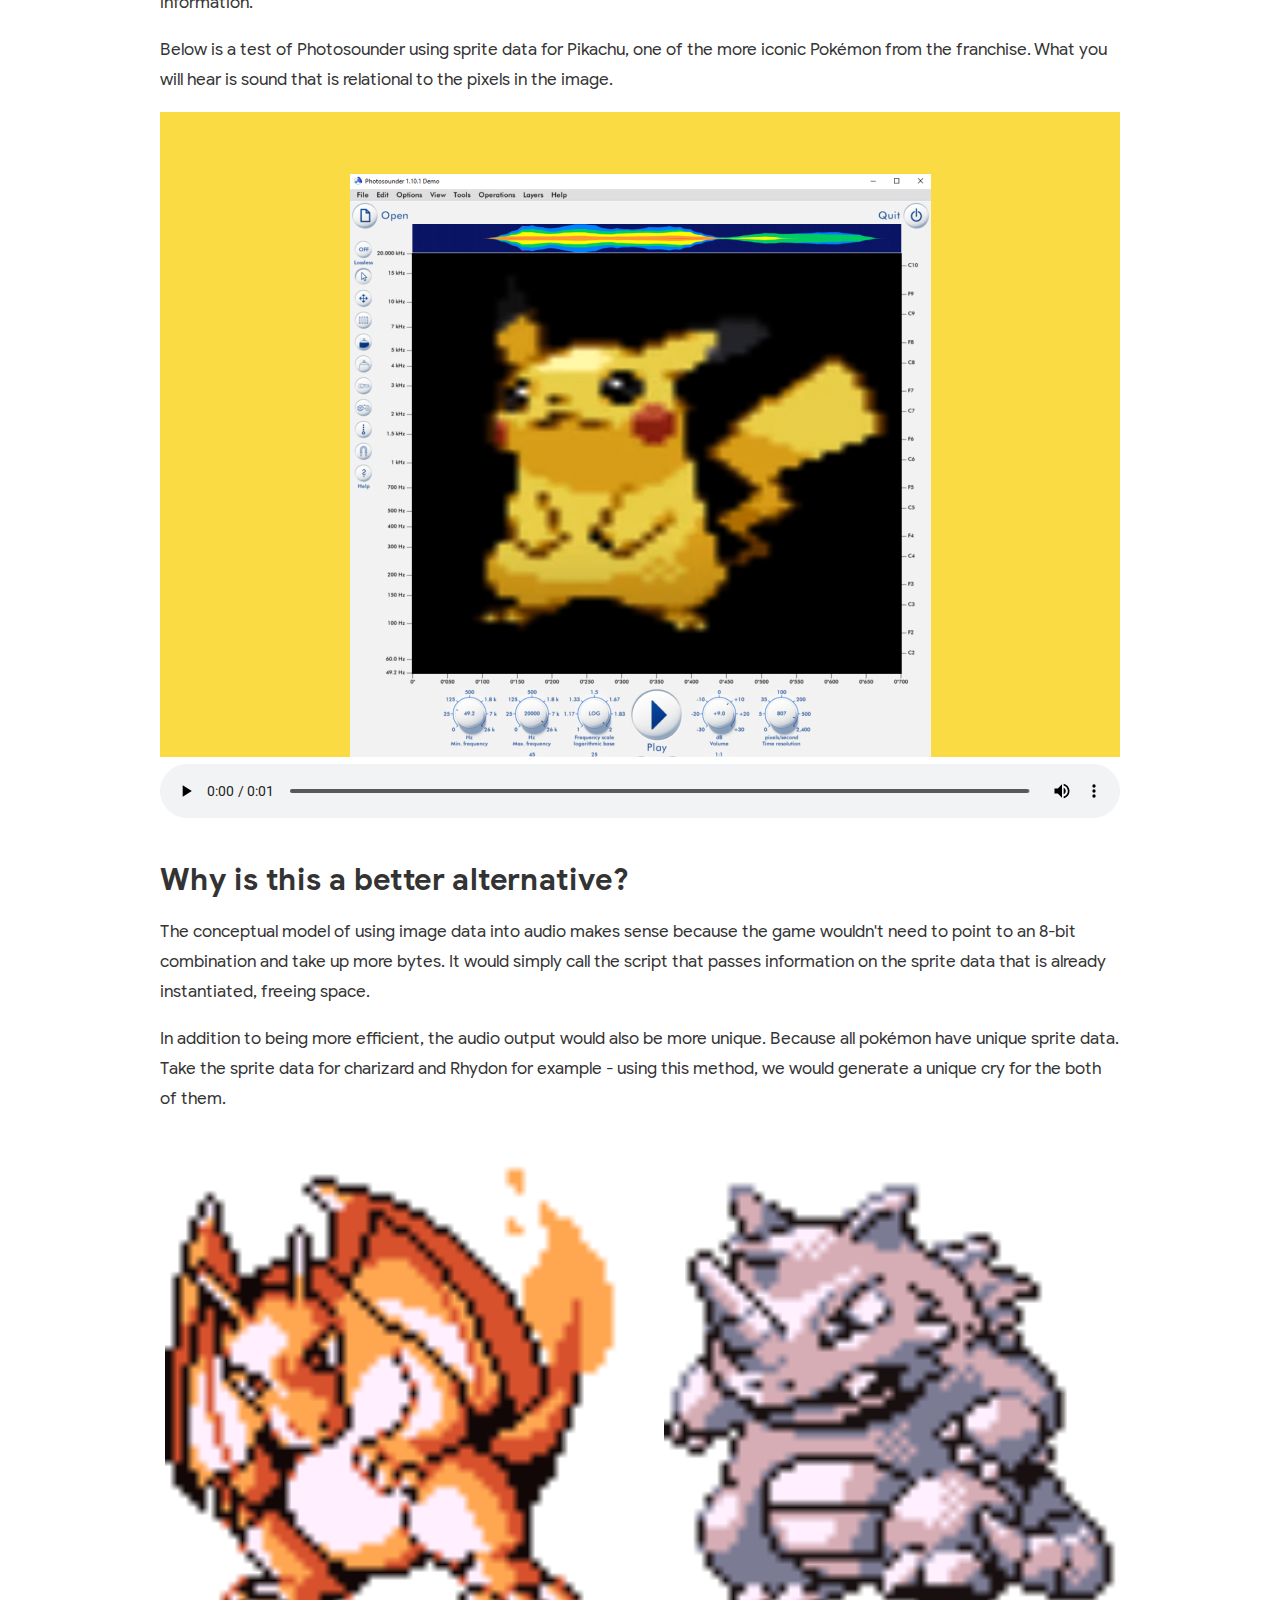
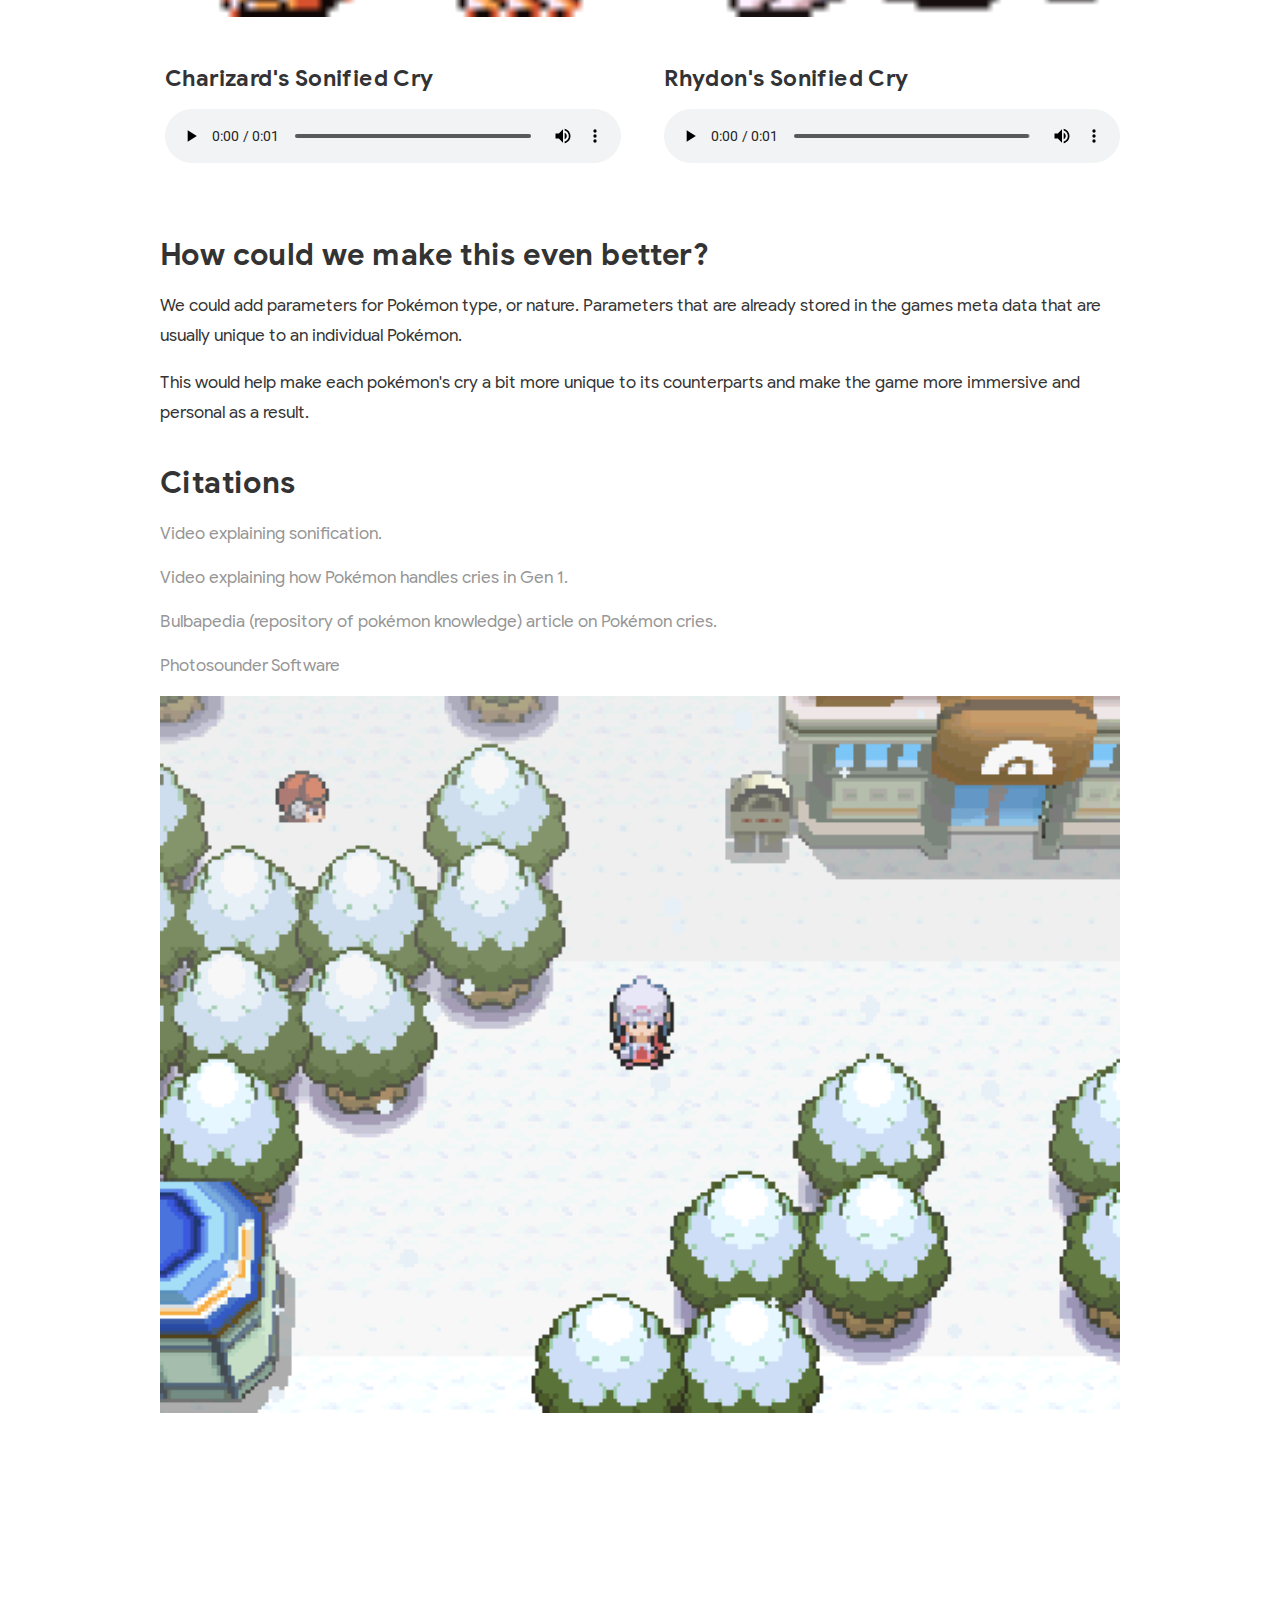
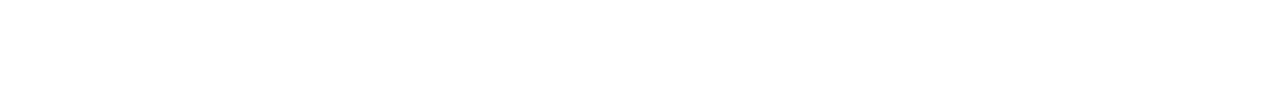
==== commit a4db50e4: "changed filename of one of the images" ====
--- a/index.html
+++ b/index.html
@@ -104,7 +104,7 @@
   </div>
   <div class="row">
     <div class="onecolumn">
-      <a class= "work"> <img class="thumbnail h1" src="images/soundinpokémon.jpg"> </a>
+      <a class= "work"> <img class="thumbnail h1" src="images/soundinpokemon.jpg"> </a>
     </div>
   </div>
 
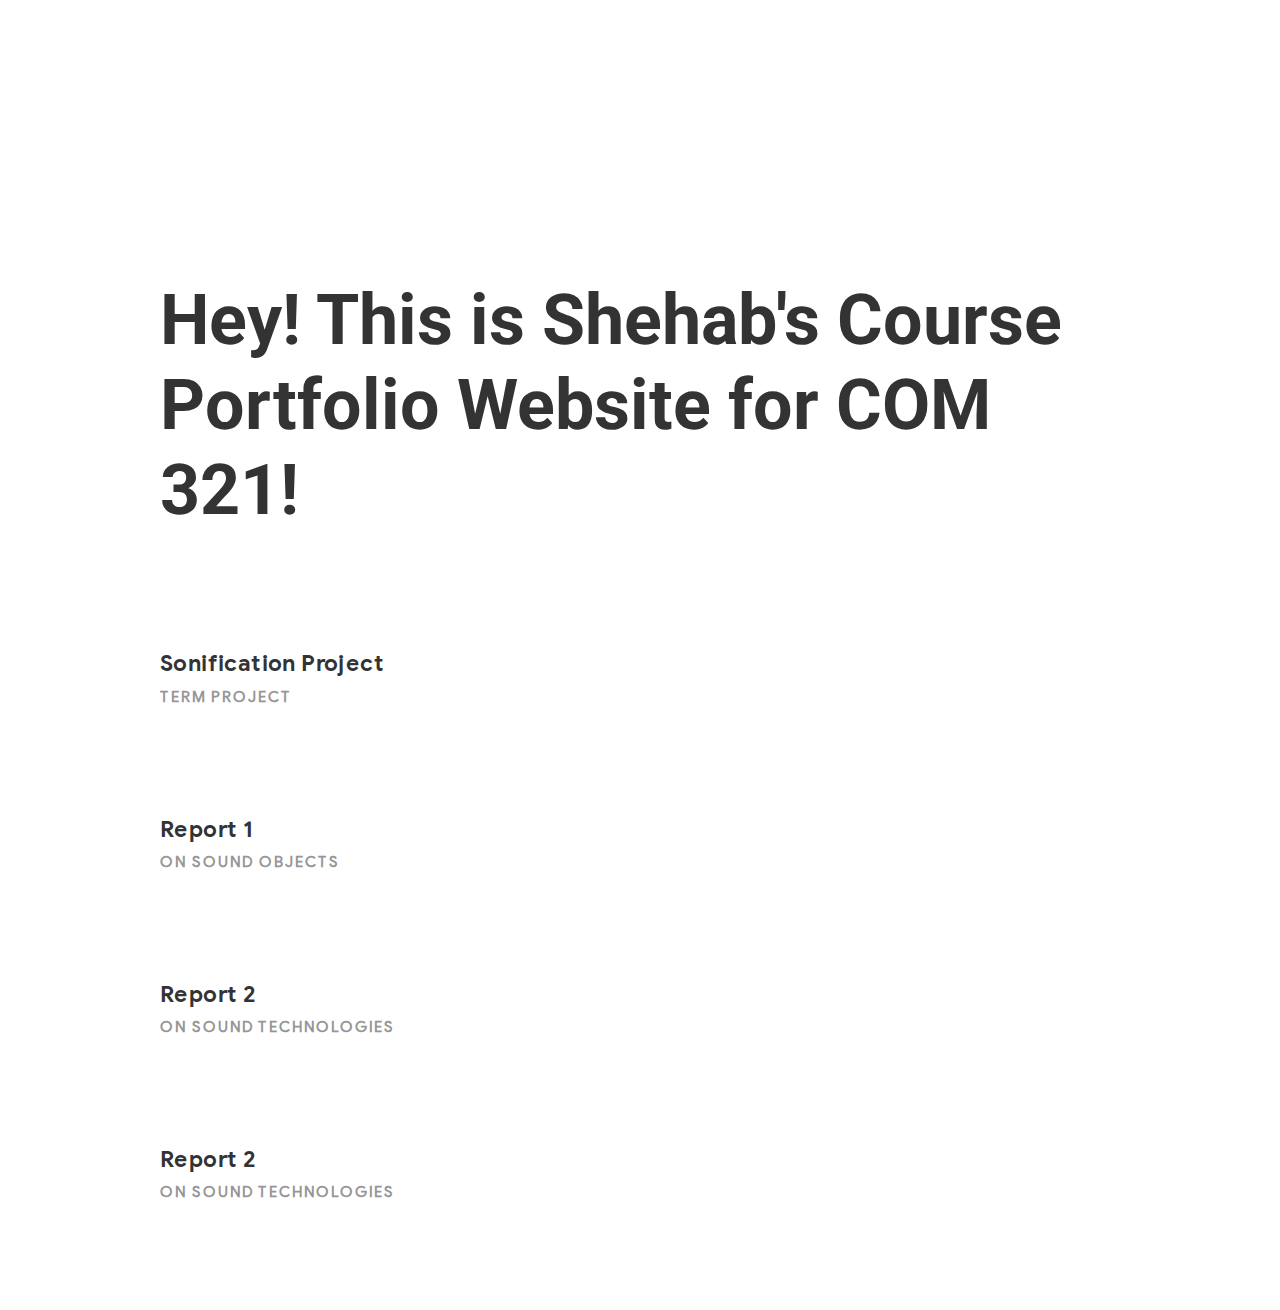
==== commit d7646d88: "changed filename of one of the images" ====
--- a/index.html
+++ b/index.html
@@ -2,236 +2,116 @@
 <html lang="en">
 <head>
 
-  <!-- Page Basics
-  –––––––––––––––––––––––––––––––––––––––––––––––––– -->
-  <title>Sonification Term Project</title>
-  <meta charset="utf-8">
-  <meta name="description" content="How could Pokémon have optimized their games through "Sonification"?">
-  <meta name="author" content="Shehab Ibrahim">
-  <meta name="theme-color" content="#000000">
+    <!-- Page Basics
+    –––––––––––––––––––––––––––––––––––––––––––––––––– -->
+    <title>Shehab Ibrahim COM 321 Portfolio</title>
+    <meta charset="utf-8">
+    <meta name="description" content="Sound Experimentation">
+    <meta name="author" content="Shehab Ibrahim">
+    <meta name="theme-color" content="#000000">
 
-  <!-- Global site tag (gtag.js) - Google Analytics
-  –––––––––––––––––––––––––––––––––––––––––––––––––– -->
-  <script async src="https://www.googletagmanager.com/gtag/js?id=UA-118972038-1"></script>
-  <script>
-    window.dataLayer = window.dataLayer || [];
-    function gtag(){dataLayer.push(arguments);}
-    gtag('js', new Date());
-    gtag('config', 'UA-118972038-1');
-  </script>
+    <!-- Global site tag (gtag.js) - Google Analytics
+    –––––––––––––––––––––––––––––––––––––––––––––––––– -->
+    <script async src="https://www.googletagmanager.com/gtag/js?id=UA-118972038-1"></script>
+    <script>
+        window.dataLayer = window.dataLayer || [];
+        function gtag(){dataLayer.push(arguments);}
+        gtag('js', new Date());
+        gtag('config', 'UA-118972038-1');
+    </script>
 
-  <!-- Mobile Specific Metas
-  –––––––––––––––––––––––––––––––––––––––––––––––––– -->
-  <meta name="viewport" content="width=device-width, initial-scale=1">
+    <!-- Mobile Specific Metas
+    –––––––––––––––––––––––––––––––––––––––––––––––––– -->
+    <meta name="viewport" content="width=device-width, initial-scale=1">
 
-  <!-- FONT
-  –––––––––––––––––––––––––––––––––––––––––––––––––– -->
-  <link href="https://fonts.googleapis.com/css?family=Roboto:400,500,700" rel="stylesheet">
-  <link href="https://fonts.googleapis.com/css?family=Roboto+Mono:400,500" rel="stylesheet">
+    <!-- FONT
+    –––––––––––––––––––––––––––––––––––––––––––––––––– -->
+    <link href="https://fonts.googleapis.com/css?family=Roboto:400,500,700" rel="stylesheet">
+    <link href="https://fonts.googleapis.com/css?family=Roboto+Mono:400,500" rel="stylesheet">
 
-  <!-- CSS
-  –––––––––––––––––––––––––––––––––––––––––––––––––– -->
-  <link rel="stylesheet" href="css/normalize.css">
-  <link rel="stylesheet" href="css/main.css">
+    <!-- CSS
+    –––––––––––––––––––––––––––––––––––––––––––––––––– -->
+    <link rel="stylesheet" href="css/normalize.css">
+    <link rel="stylesheet" href="css/main.css">
 
     <!-- Scripts
   –––––––––––––––––––––––––––––––––––––––––––––––––– -->
-  <script src="https://ajax.googleapis.com/ajax/libs/jquery/3.3.1/jquery.min.js"></script>
-  <script type="text/javascript" src="scripts/hoverStates.js"></script>
+    <script src="https://ajax.googleapis.com/ajax/libs/jquery/3.3.1/jquery.min.js"></script>
+    <script type="text/javascript" src="scripts/hoverStates.js"></script>
 
-  <!-- Favicon
-  –––––––––––––––––––––––––––––––––––––––––––––––––– -->
-<link rel="icon" type="image/png" href="favicon-32x32.png" sizes="32x32" />
-<link rel="icon" type="image/png" href="favicon-16x16.png" sizes="16x16" />
+    <!-- Favicon
+    –––––––––––––––––––––––––––––––––––––––––––––––––– -->
+    <link rel="icon" type="image/png" href="favicon-32x32.png" sizes="32x32" />
+    <link rel="icon" type="image/png" href="favicon-16x16.png" sizes="16x16" />
 
 </head>
 
 <body>
- <!-- On load fade in page -->
+<!-- On load fade in page -->
 <script>
-$(document).ready(function() {
-    $("body").css("display", "none");
-    $("body").fadeIn(200);
-    $("a.transition").click(function(event){
-        event.preventDefault();
-        linkLocation = this.href;
-        $("body").fadeOut(100, redirectPage);
+    $(document).ready(function() {
+        $("body").css("display", "none");
+        $("body").fadeIn(200);
+        $("a.transition").click(function(event){
+            event.preventDefault();
+            linkLocation = this.href;
+            $("body").fadeOut(100, redirectPage);
+        });
+        function redirectPage() {
+            window.location = linkLocation;
+        }
     });
-    function redirectPage() {
-        window.location = linkLocation;
-      }
-});
 </script>
 
 <!-- Navigation Menu -->
 <div class="container">
-  <section class="header">
-    <div class="row" id="menu">
-      <div class="onecolumn" style="margin-top: 10%; margin-bottom:25%;">
-        <ul class="navbar-list">
-        </ul>
-      </div>
-    </div>
+    <section class="header">
+        <div class="row" id="menu">
+            <div class="onecolumn" style="margin-top: 10%; margin-bottom:25%;">
+                <ul class="navbar-list">
+                </ul>
+            </div>
+        </div>
 
-<!-- Site heading -->
-  <div class="row">
-    <div class="onecolumn lower-padding">
-      <p id="font-bold">What if Pokémon used <a class="heading-link" href="https://www.youtube.com/watch?v=br_8wXKgtkg" target="_blank">Sonification</a> to optimize their games?</p>
-    </div>
-  </div>
-</section>
+        <!-- Site heading -->
+        <div class="row">
+            <div class="onecolumn header-style" style="margin-bottom:10%;">
+                <p id="image-wrapper">Hey! This is Shehab's Course Portfolio Website for COM 321!
+                </p>
+
+            </div>
+        </div>
+    </section>
+
+    <!-- My work -->
+    <section class="header">
+        <div class="row">
+
+            <div class="onecolumn portfolio-container" style="margin-bottom:10%;">
+                <a href="sonicproject.html" class="work"><h2 class="thumbnail-title"><span id="title">Sonification Project</span></h2></a>
+                <a href="sonicproject.html" class="work"><h3>Term Project</h3></a>
+            </div>
+
+            <div class="onecolumn portfolio-container" style="margin-bottom:10%;">
+                <a href="report1.pdf" class="work"><h2 class="thumbnail-title"><span id="title">Report 1</span></h2></a>
+                <a href="report1.pdf" class="work"><h3>On Sound Objects</h3></a>
+            </div>
+
+            <div class="onecolumn portfolio-container" style="margin-bottom:10%;">
+                <a href="sonicproject.html" class="work"><h2 class="thumbnail-title"><span id="title">Report 2</span></h2></a>
+                <a href="sonicproject.html" class="work"><h3>On Sound Technologies</h3></a>
+            </div>
+
+            <div class="onecolumn portfolio-container" style="margin-bottom:10%;">
+                <a href="sonicproject.html" class="work"><h2 class="thumbnail-title"><span id="title">Report 2</span></h2></a>
+                <a href="sonicproject.html" class="work"><h3>On Sound Technologies</h3></a>
+            </div>
 
 
- <div class="row">
-   <div class="onecolumn">
-     <p class="h1"> What is sonification?</p>
-     <p class="normaltext"> Sonification is the use of data of any form to create audio visualizations. When you think of traditional data visualizations, your mind might go to scatter plots and bar graphs. These are tools that help people make sense of tabular data of multiple dimensions. The problem with this type of data is that is gets increasingly complex to discern after adding multiple dimensions.</p>
-   </div>
- </div>
-
-  <div class="row">
-    <div class="onecolumn">
-      <p class="h1"> What does sonification have to do with Pokémon?</p>
-      <p class="normaltext"> Absolutely nothing! But that doesn't mean we can't explore sonification as a use case for pokémon.</p>
-    </div>
-  </div>
-
-  <div class="row">
-    <div class="onecolumn">
-      <p class="h1"> Where can sonification be implemented?</p>
-      <p class="normaltext">There can be many ways to use principles of sonification to enhance the experience of pokémon, however one way that begs for change is the system for a pokémon's cry in the early pokémon games.</p>
-    </div>
-  </div>
-  <div class="row">
-    <div class="onecolumn">
-      <a class= "work"> <img class="thumbnail h1" src="images/soundinpokemon.jpg"> </a>
-    </div>
-  </div>
-
-  <div class="row">
-    <div class="onecolumn">
-      <p class="normaltext">Sound has always been in Pokémon games. And the franchise has always added features surrounding the cries of pokémon, even if they aren't unique or customizable.</p>
-    </div>
-  </div>
-  <div class="row">
-    <div class="onecolumn">
-      <p class="h1"> What is a "Pokémon Cry"? How does it work?</p>
-      <p class="normaltext">For those that don't know, a pokémon's cry is the sound that emits from the game system's speakers when the game declares that there's an interaction with a specific pokémon. So sending a pokémon out to battle or checking it's summary in the menu would trigger a cry.</p>
-      <p class="normaltext">Space was very limited in the past, so there wasn't room to create separate sound files for each unique pokémon. So the developers created a system where each pokémon was assigned a combination of 8-bit tones with pointers that would hold the combination when it was time to play the pokémon's cry.</p>
-    </div>
-  </div>
-
-  <div class="row">
-    <div class="onecolumn">
-      <p class="h1"> Is there a problem with this?</p>
-      <p class="normaltext">The problem exists in the combinations of sounds that were possible. So some pokémon shared the same cry.</p>
-    </div>
-  </div>
-  <div class="row doubleimgspace">
-    <div class="six columns">
-      <div class="portfolio-container" style="margin-left: 5px;">
-        <a class=""> <img class="thumbnail" src="images/charizard.png"> </a>
-        <a class="work"><h2 class="thumbnail-title"><span id="title">Charizard's Cry</span></h2></a>
-        <audio class="audiospace" id="stretch" controls>
-          <source src="images/charcry.mp3" type="audio/mp3">
-          <source src="horse.mp3" type="audio/mpeg">
-          Your browser does not support the audio element.
-        </audio>
-      </div>
-    </div>
-    <div class="six columns">
-      <div class="portfolio-container" style="margin-left: 5px;">
-        <a class=""> <img class="thumbnail objectfit" src="images/rydon.png"> </a>
-        <a class="work"><h2 class="thumbnail-title"><span id="title">Rhydon's Cry</span></h2></a>
-        <audio class="audiospace" id="stretch" controls>
-          <source src="images/rycry.mp3" type="audio/mp3">
-          <source src="horse.mp3" type="audio/mpeg">
-          Your browser does not support the audio element.
-        </audio>
-      </div>
-    </div>
-  </div>
-  <div class="row">
-    <div class="onecolumn">
-      <p class="normaltext">These two cries sound... similar right?</p>
-    </div>
-  </div>
-  <div class="row">
-    <div class="onecolumn">
-      <p class="h1">Using sonification to develop a new system for pokémon cries.</p>
-      <p class="normaltext">I explored methods for converting data to audio. More specifically: image data into audio.</p>
-      <p class="normaltext">There is currently an open source software called "Photosounder" that converts images into audio through passing pixel information.</p>
-      <p class="normaltext">Below is a test of Photosounder using sprite data for Pikachu, one of the more iconic Pokémon from the franchise. What you will hear is sound that is relational to the pixels in the image.</p>
-    </div>
-  </div>
-  <div class="row">
-    <div class="onecolumn">
-      <a class= "work"> <img class="thumbnail" src="images/pikachusonic.jpg"> </a>
-    </div>
-  </div>
 
 
-  <div class="row">
-    <div class="onecolumn">
-      <audio id="stretch" controls>
-        <source src="images/pikachusound.mp4" type="audio/mp4">
-        <source src="horse.mp3" type="audio/mpeg">
-        Your browser does not support the audio element.
-      </audio>
-    </div>
-  </div>
-  <div class="row">
-    <div class="onecolumn">
-      <p class="h1">Why is this a better alternative?</p>
-      <p class="normaltext">The conceptual model of using image data into audio makes sense because the game wouldn't need to point to an 8-bit combination and take up more bytes. It would simply call the script that passes information on the sprite data that is already instantiated, freeing space.</p>
-      <p class="normaltext">In addition to being more efficient, the audio output would also be more unique. Because all pokémon have unique sprite data. Take the sprite data for charizard and Rhydon for example - using this method, we would generate a unique cry for the both of them.</p>
-    </div>
-  </div>
-  <div class="row doubleimgspace">
-    <div class="six columns">
-      <div class="portfolio-container" style="margin-left: 5px;">
-        <a class=""> <img class="thumbnail" src="images/charizard.png"> </a>
-        <a class="work"><h2 class="thumbnail-title"><span id="title">Charizard's Sonified Cry</span></h2></a>
-        <audio class="audiospace" id="stretch" controls>
-          <source src="images/charcrynew.mp3" type="audio/mp3">
-          <source src="horse.mp3" type="audio/mpeg">
-          Your browser does not support the audio element.
-        </audio>
-      </div>
-    </div>
-    <div class="six columns">
-      <div class="portfolio-container" style="margin-left: 5px;">
-        <a class=> <img class="thumbnail objectfit" src="images/rydon.png"> </a>
-        <a class="work"><h2 class="thumbnail-title"><span id="title">Rhydon's Sonified Cry</span></h2></a>
-        <audio class="audiospace" id="stretch" controls>
-          <source src="images/rycrynew.mp3" type="audio/mp3">
-          <source src="horse.mp3" type="audio/mpeg">
-          Your browser does not support the audio element.
-        </audio>
-      </div>
-    </div>
-  </div>
-  <div class="row">
-    <div class="onecolumn">
-      <p class="h1">How could we make this even better?</p>
-      <p class="normaltext">We could add parameters for Pokémon type, or nature. Parameters that are already stored in the games meta data that are usually unique to an individual Pokémon.</p>
-      <p class="normaltext">This would help make each pokémon's cry a bit more unique to its counterparts and make the game more immersive and personal as a result.</p>
-    </div>
-  </div>
-    <div class="row">
-        <div class="onecolumn">
-            <ul class="h1">Citations</ul>
-            <ul class="normaltext"><a href="https://www.youtube.com/watch?v=br_8wXKgtkg" target="_blank">Video explaining sonification.</a></ul>
-            <ul class="normaltext"><a href="https://www.youtube.com/watch?v=gDLpbFXnpeY" target="_blank">Video explaining how Pokémon handles cries in Gen 1.</a></ul>
-            <ul class="normaltext"><a href="https://bulbapedia.bulbagarden.net/wiki/Cry" target="_blank">Bulbapedia (repository of pokémon knowledge) article on Pokémon cries.</a></ul>
-            <ul class="normaltext"><a href="https://photosounder.com/documentation.php" target="_blank">Photosounder Software</a></ul>
         </div>
-    </div>
-  <div class="row">
-    <div class="onecolumn">
-      <a class= "work"> <img class="thumbnail lastpadding" src="images/diamond.gif"> </a>
-    </div>
-  </div>
+    </section>
 
 
 </div>
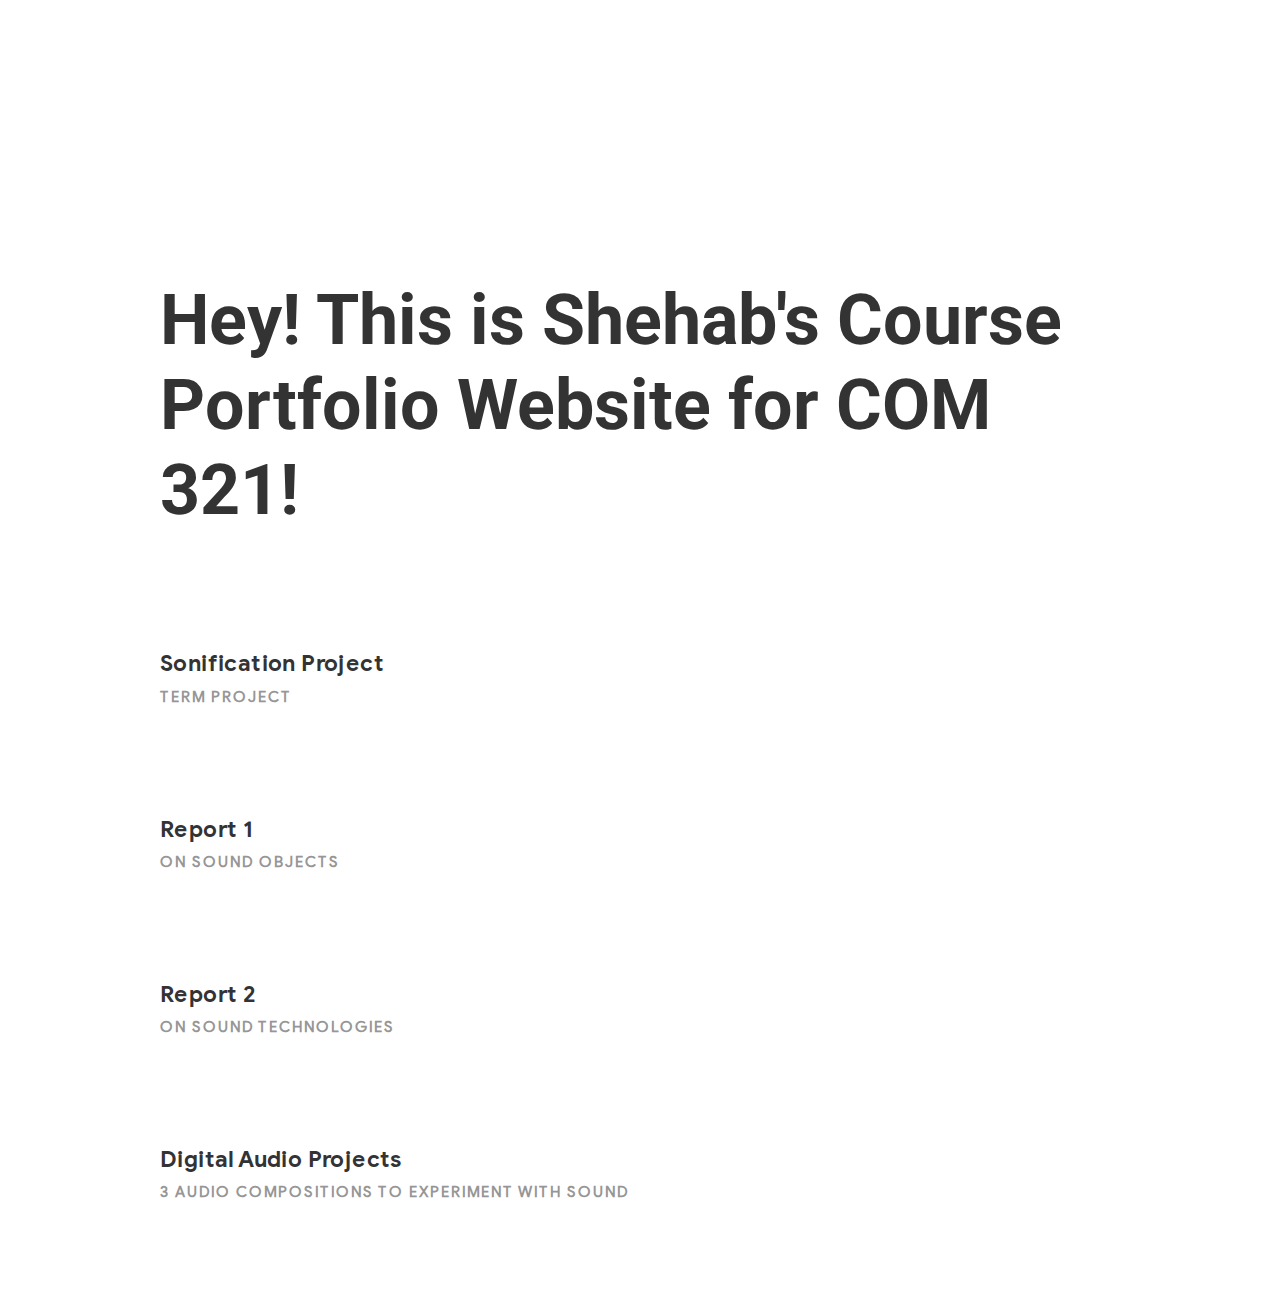
==== commit 8d9a077d: "changed filename of one of the images" ====
--- a/index.html
+++ b/index.html
@@ -98,16 +98,14 @@
             </div>
 
             <div class="onecolumn portfolio-container" style="margin-bottom:10%;">
-                <a href="sonicproject.html" class="work"><h2 class="thumbnail-title"><span id="title">Report 2</span></h2></a>
-                <a href="sonicproject.html" class="work"><h3>On Sound Technologies</h3></a>
+                <a href="report2.pdf" class="work"><h2 class="thumbnail-title"><span id="title">Report 2</span></h2></a>
+                <a href="report2.pdf" class="work"><h3>On Sound Technologies</h3></a>
             </div>
 
             <div class="onecolumn portfolio-container" style="margin-bottom:10%;">
-                <a href="sonicproject.html" class="work"><h2 class="thumbnail-title"><span id="title">Report 2</span></h2></a>
-                <a href="sonicproject.html" class="work"><h3>On Sound Technologies</h3></a>
+                <a href="dap123.html" class="work"><h2 class="thumbnail-title"><span id="title">Digital Audio Projects</span></h2></a>
+                <a href="dap123.html" class="work"><h3>3 audio compositions to experiment with sound</h3></a>
             </div>
-
-
 
 
         </div>
